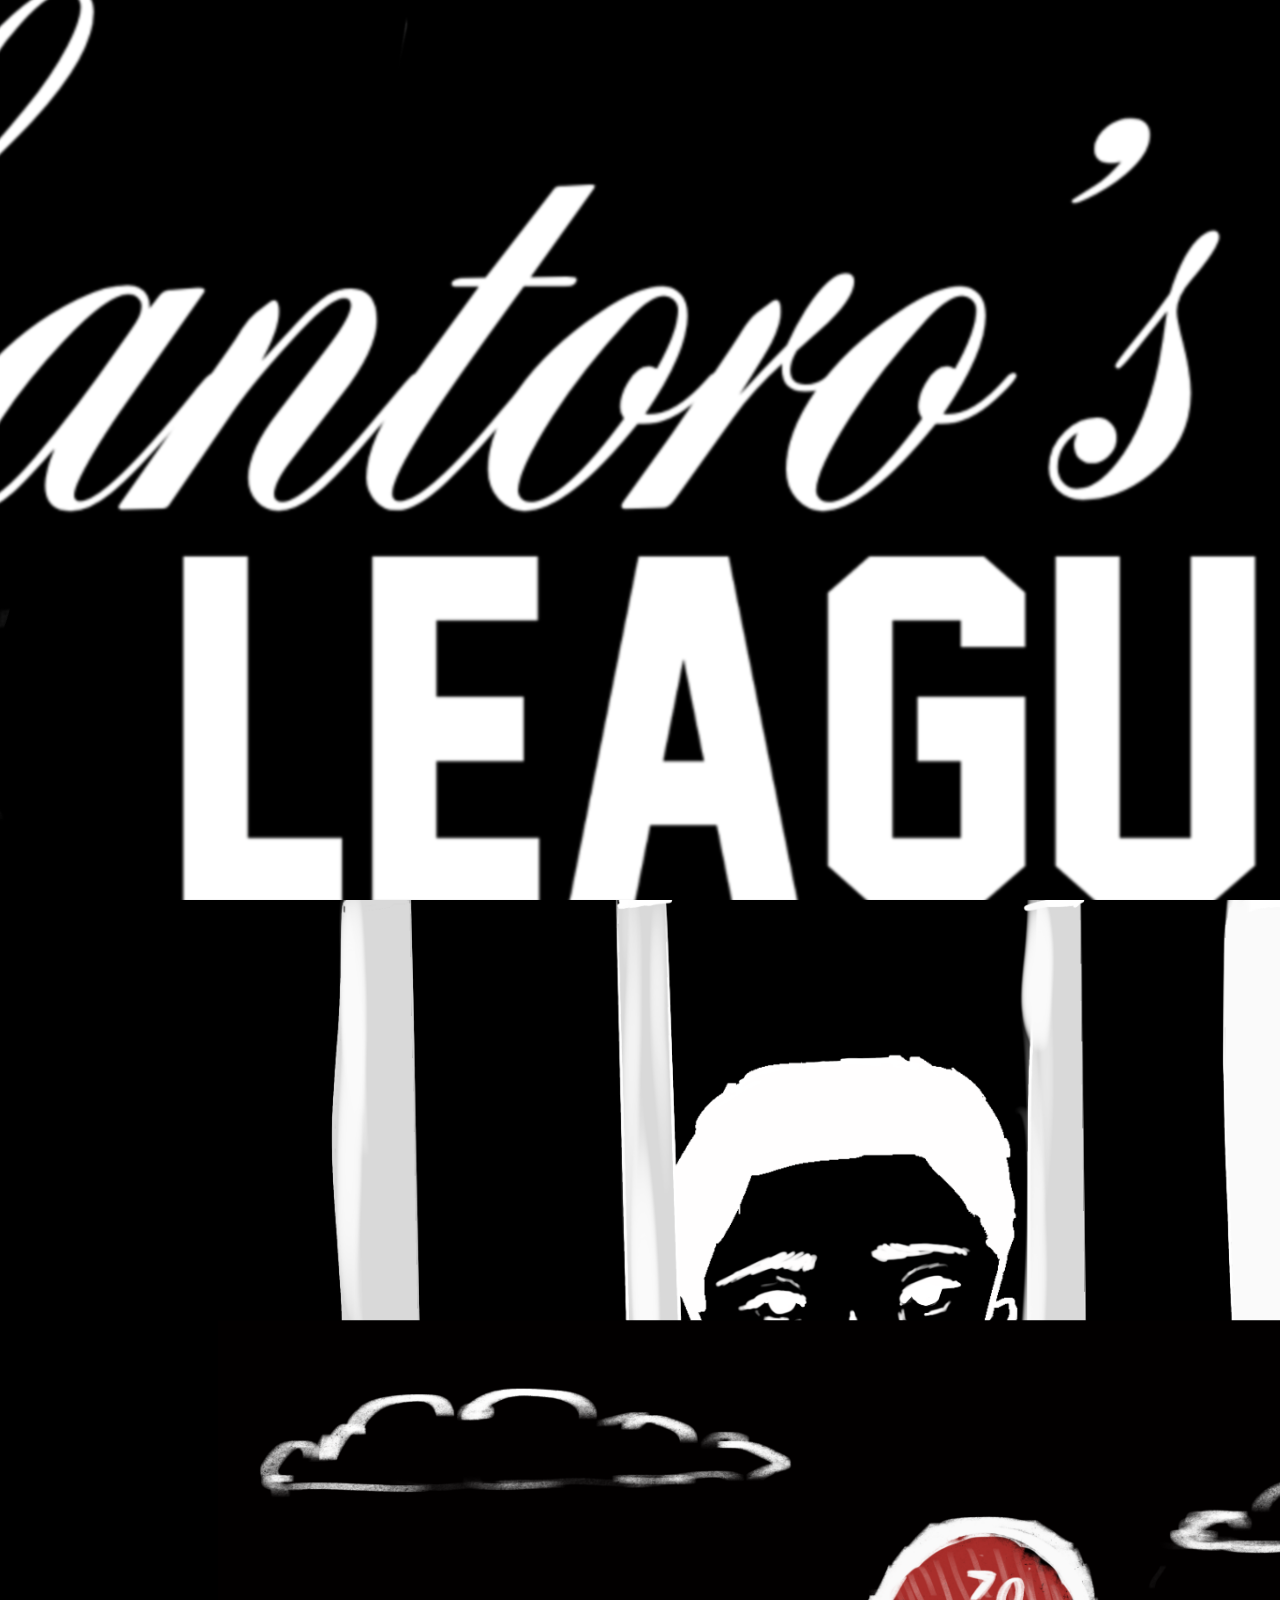
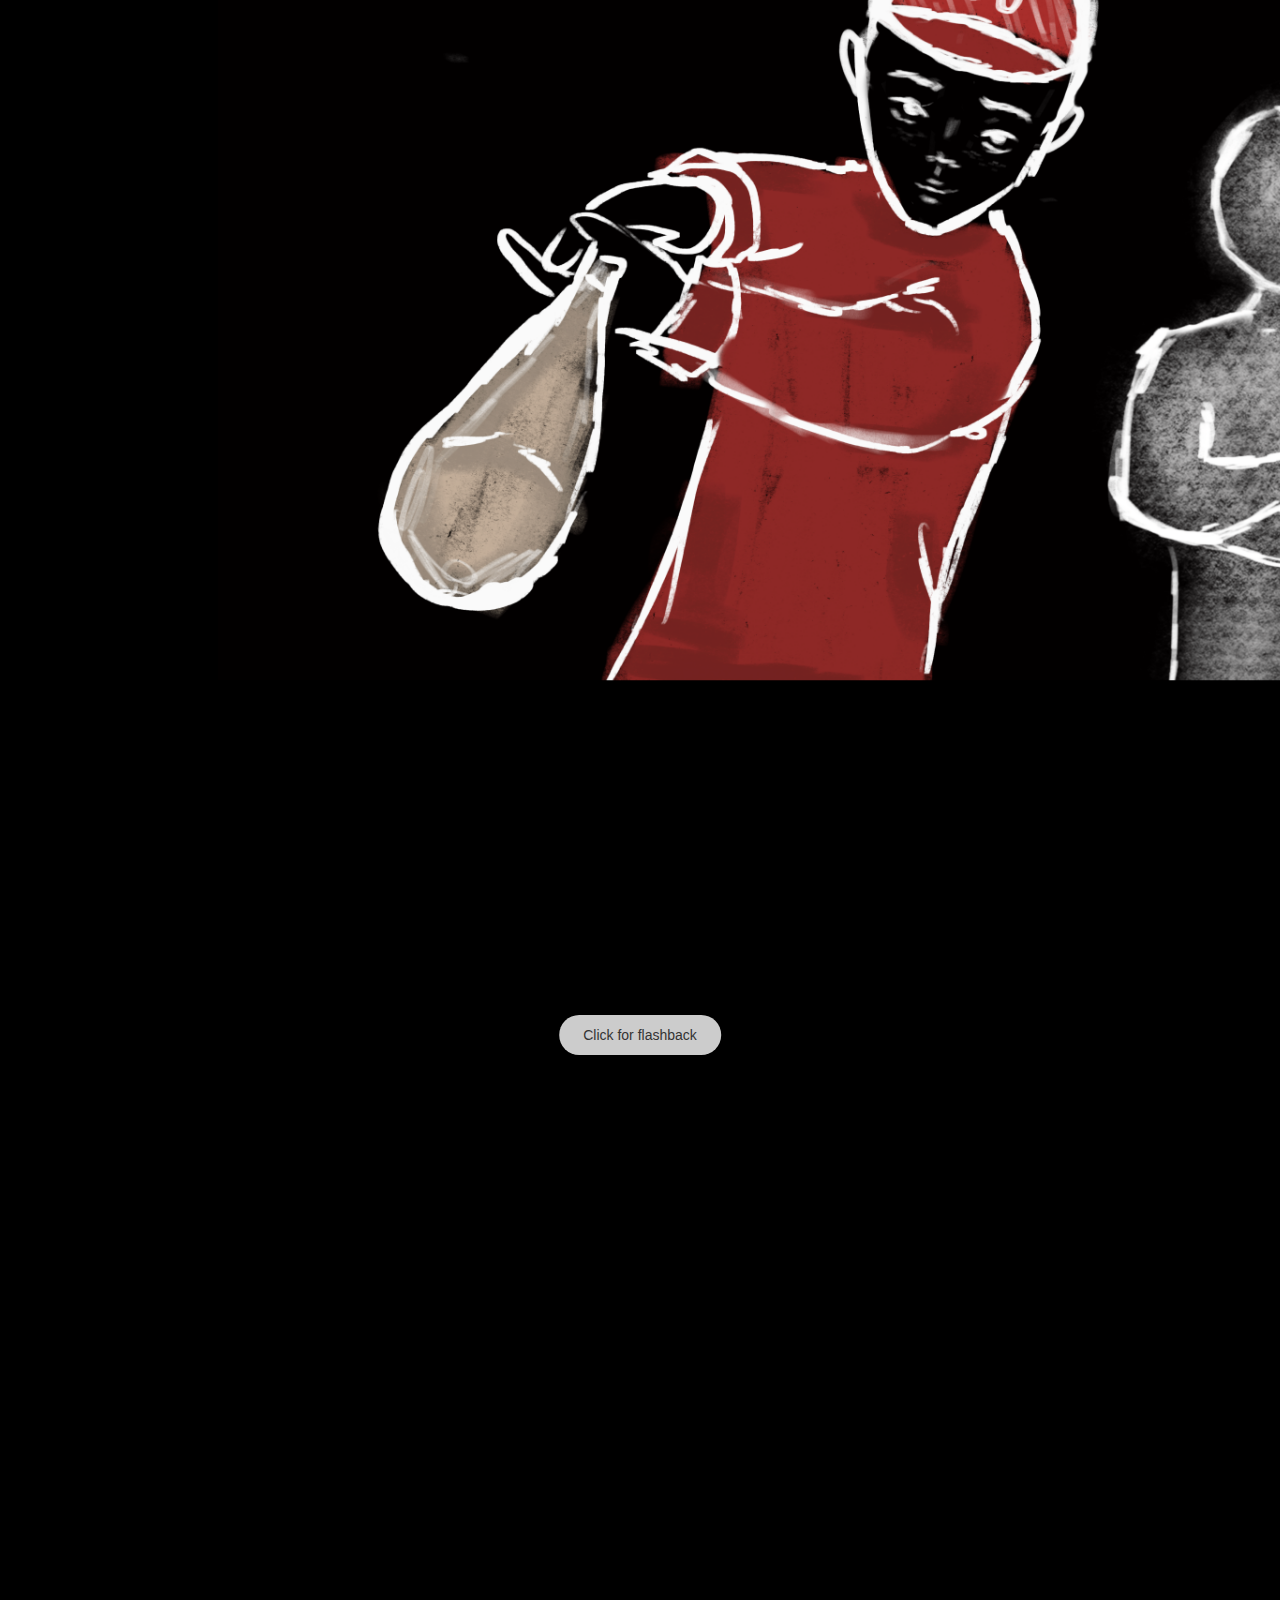
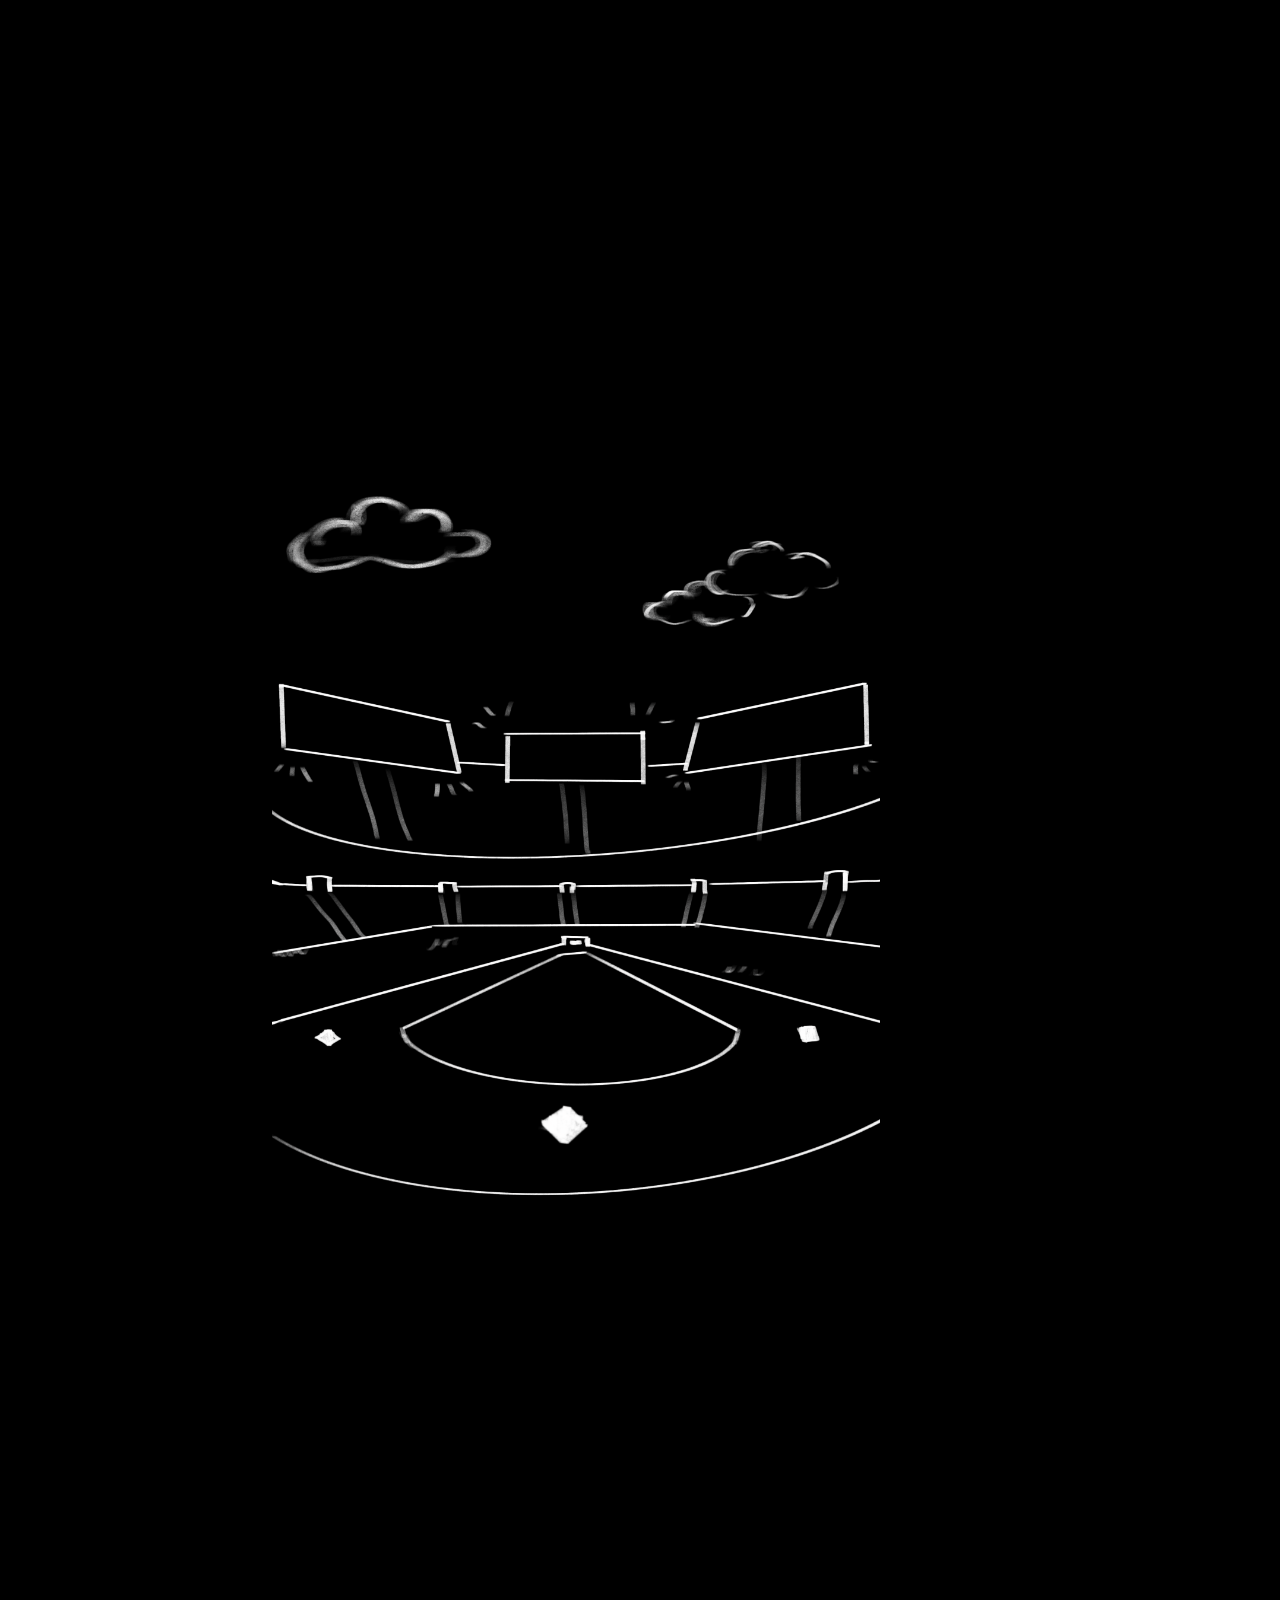
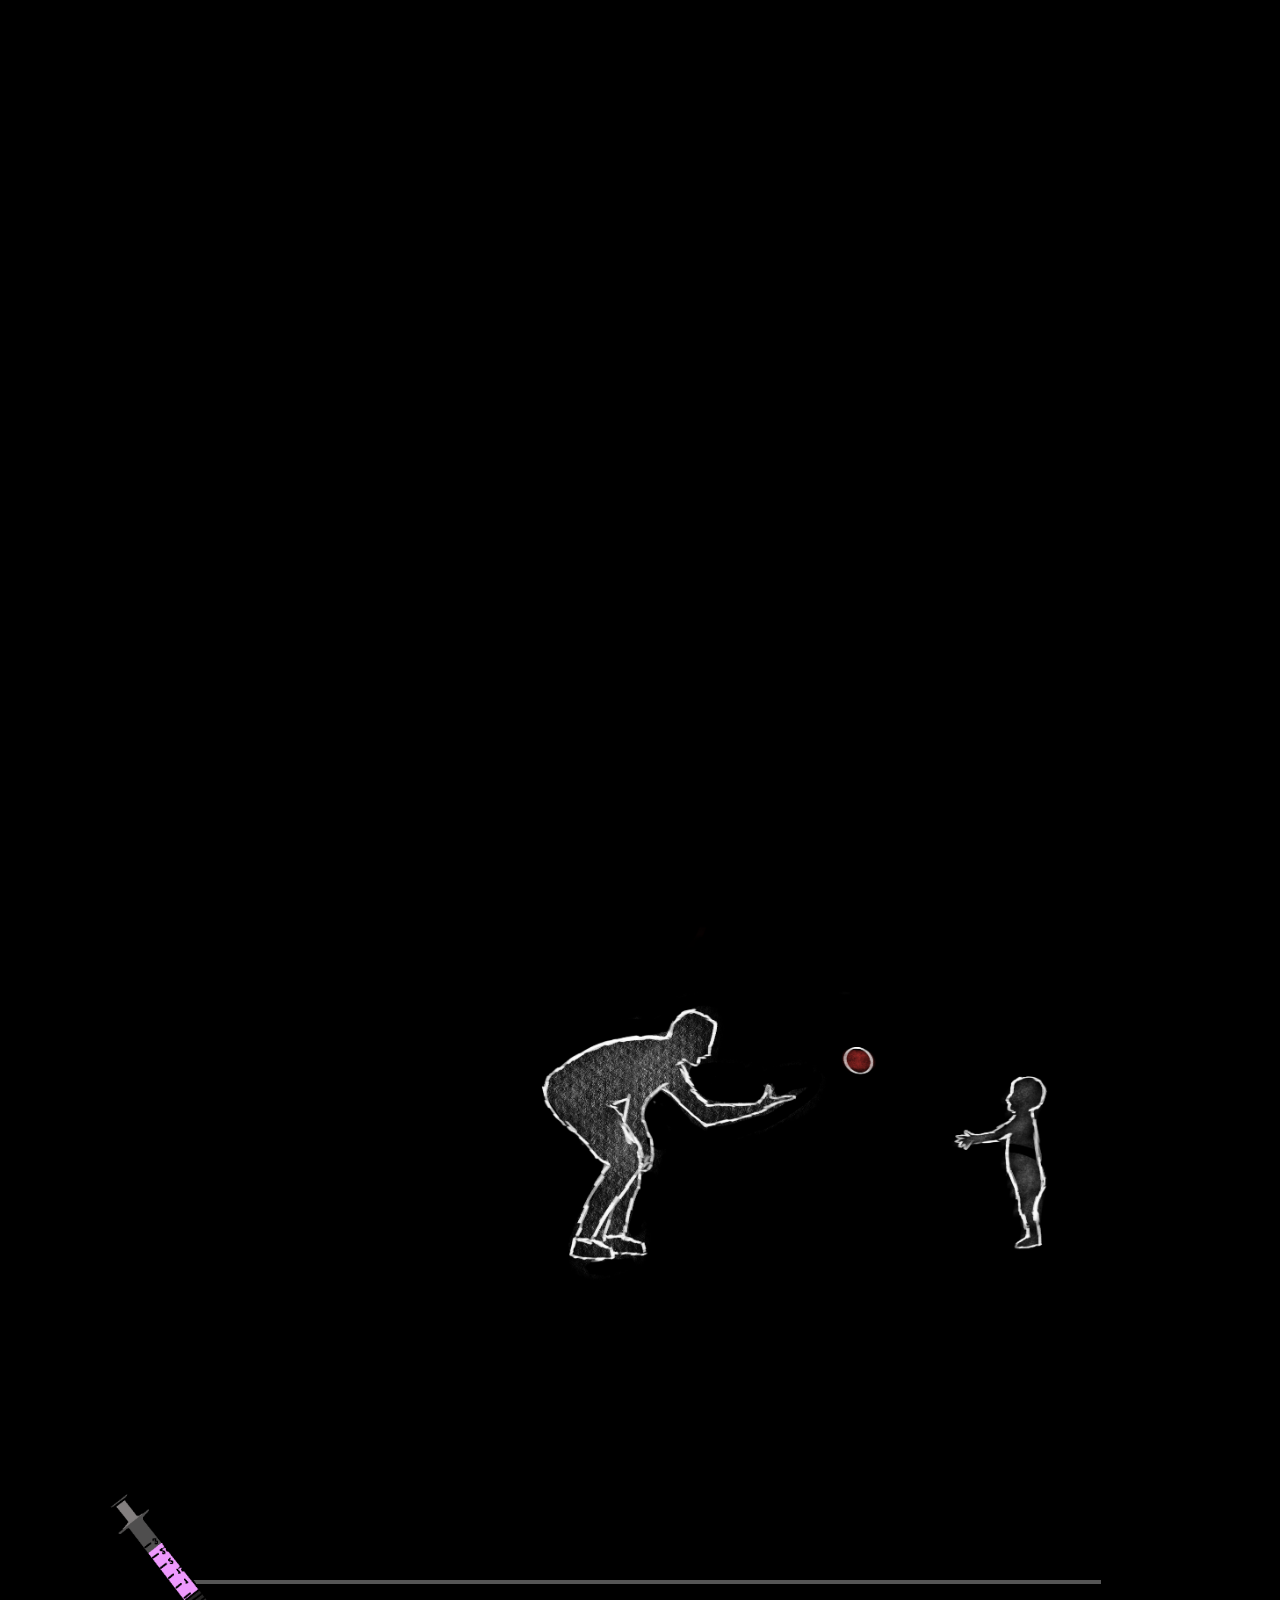
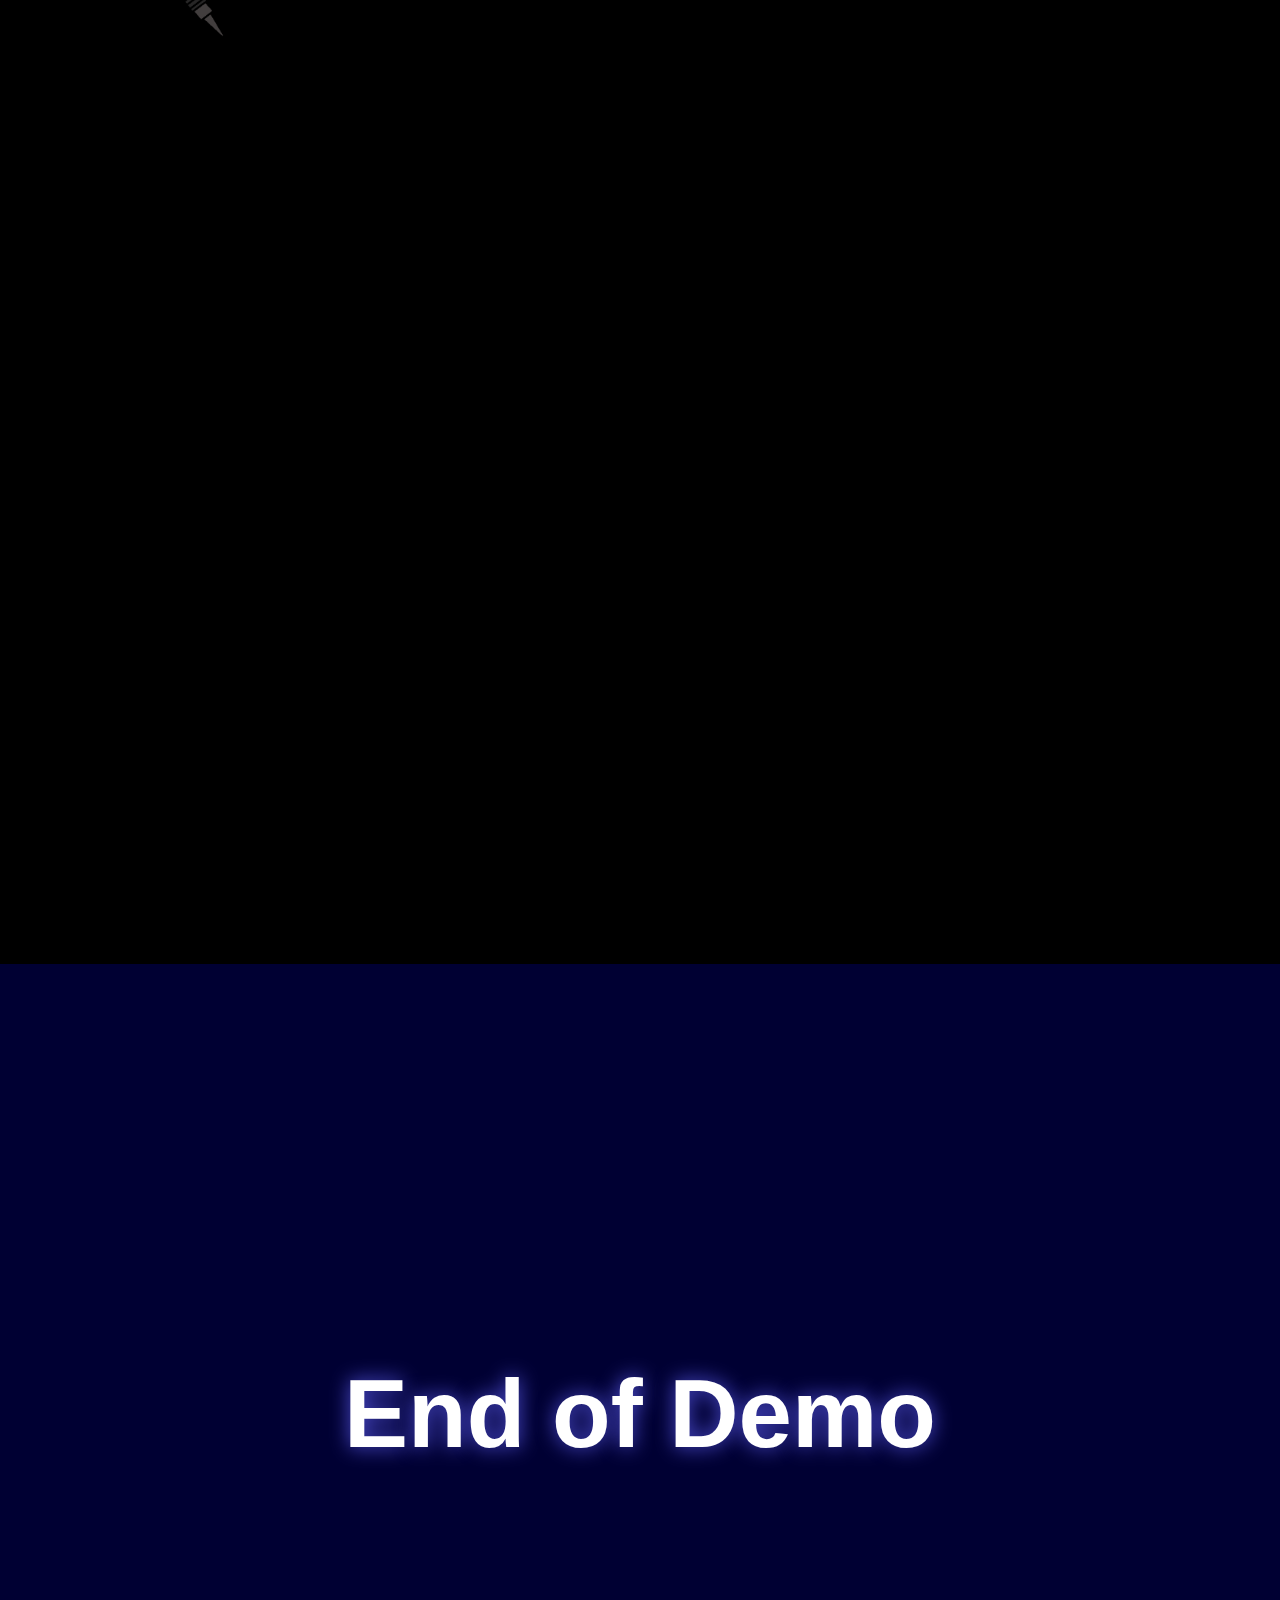
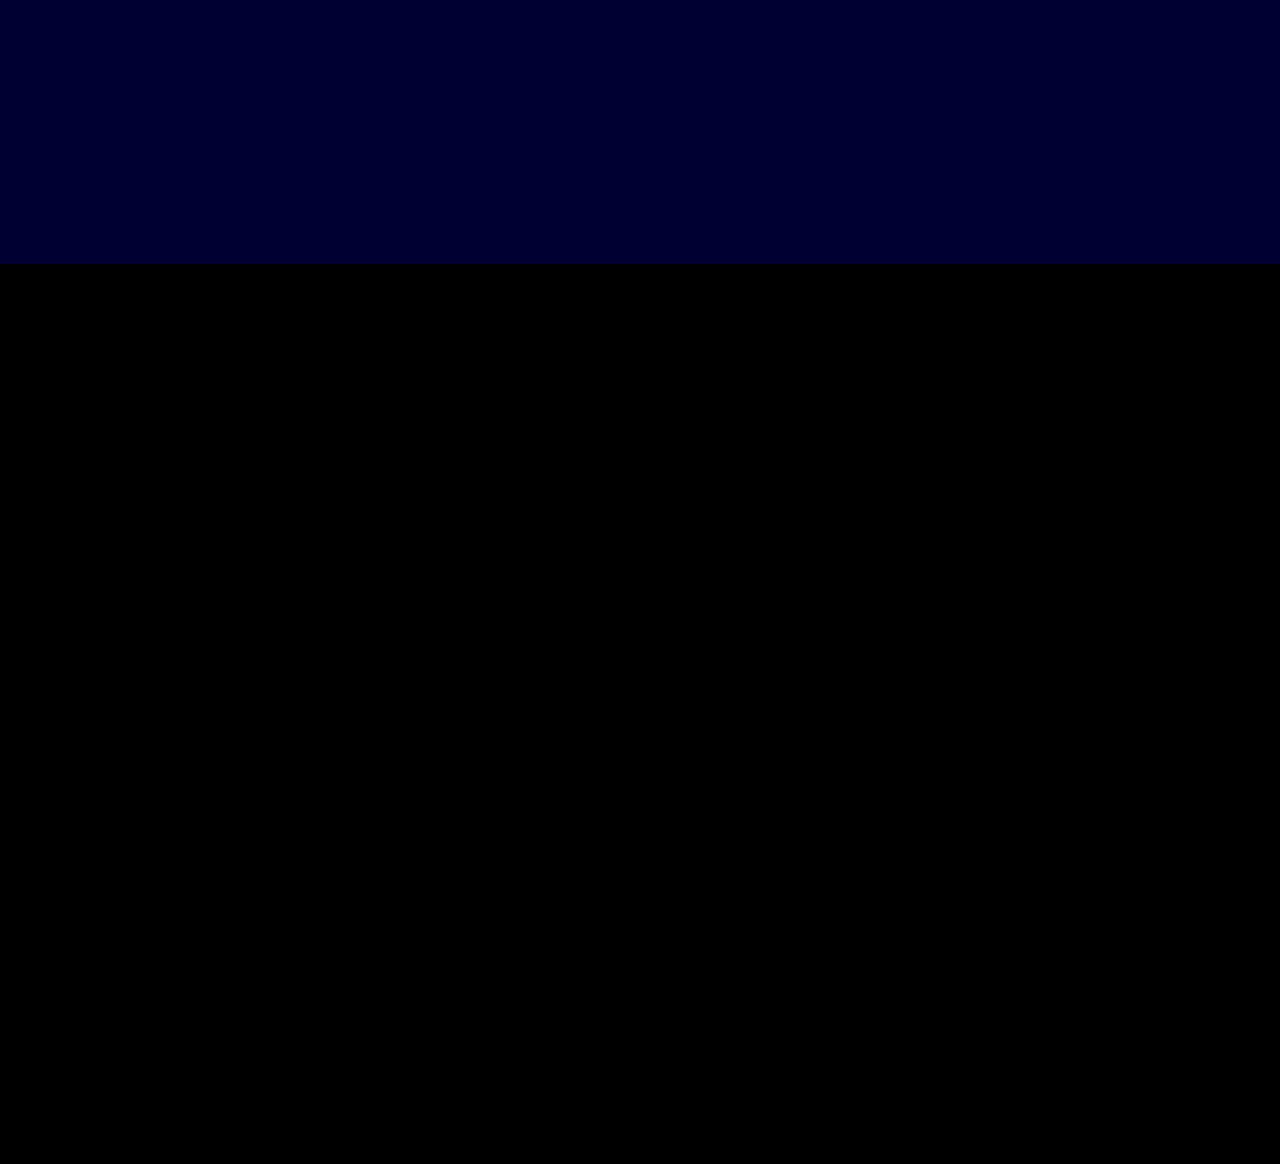
==== index.html @ 255add3e "final animation" ====
<!DOCTYPE html>
<html lang="en">
<head>
    <meta charset="UTF-8">
    <meta name="viewport" content="width=device-width, initial-scale=1.0">
    <title>Santoros League Offical</title>
    <link rel="stylesheet" href="styles.css">
    <script src="script.js" defer></script>
    <script src="https://cdnjs.cloudflare.com/ajax/libs/gsap/3.12.2/gsap.min.js"></script>
    <script src="https://cdnjs.cloudflare.com/ajax/libs/gsap/3.12.2/ScrollTrigger.min.js"></script>
</head>
<body> 
<!--Start change here-->

    <!-- Combined Intro and Santos Screen -->
    <div class="intro-santos-container">
        <div class="santos-title">
            <img src="Panels\title.png" alt="Prison 1" class="active">
        </div>        
    </div>

    <!-- Image Sequence Instead of Bars -->
    <div class="image-sequence-container" id="first-sequence">
        <div class="image-sequence">
            <div class="section">                                                              <!--Notice this new div, wrap it around the text when puting the textthingy-->
                <div class="typewriter-text">The beginning of a dangerous journey...</div>
                <img src="Panels\Santors behind bars.PNG" alt="Prison 1" class="active">
                <img src="Panels\Zoom out to window.PNG" alt="Prison 2">
                <img src="Panels\Sky from bars.PNG" alt="Prison 3">
                <img src="Panels\sky and feild.PNG" alt="Prison 4">
            </div>
        </div>
    </div>
<!--First flash back-->
    <div class="image-sequence-container2" id="second-sequence2">  
        <div class="image-container2" id="imageContainer">  
            <!-- Center wrapper -->  
            <div class="flashback-image-wrapper">  
                <img src="Panels\Young Snatos with dad.PNG"  
                    class="primary-image"  
                    id="primaryImage">  
                <img src="Panels\Sanots Father drinking.PNG"  
                    class="secondary-image"  
                    id="secondaryImage">  
            </div>  
            <div class="click-indicator">Click for flashback</div>  
        </div>  
    </div>  

    <!-- New Image Sequence Before Horizontal Scroll -->
    <div class="image-sequence-container" id="second-sequence">
        <div class="image-sequence">
       
            <img src="Panels\Santoro going to collage.png" alt="Story 3">
            <img src="Panels\Feild.png" alt="Story 4">
            <img src="Panels\Santos bat swing.png" alt="Story 5">
            <img src="Panels\Sign to team.png" alt="Story 6">
        </div>
    </div>
<!--End changes here-->
<!--Act 1 complete-->


<!--Act 2 Starts Here-->


    <!-- Horizontal Scroll Sections (Left to Right) -->
    <div class="scroll-container">
        <div class="section">
            <img class="section-image" src="Panels\act2p1.png" alt="Journey">
            <div class="typewriter-text">The beginning of a dangerous journey...</div>
            
            
        </div>
        <div class="section">
            <img class="section-image" src="Panels\act2p2.png" alt="Adventure">
            <div class="typewriter-text">The beginning of a dangerous journey...</div>
        </div>
        <div class="section">
            <img class="section-image" src="Panels\act2p3.png" alt="Memory">
            <div class="typewriter-text">The beginning of a dangerous journey...</div>
            <div class="section-title">Memory</div>

            <div class="image-upload">
                
            </div>
            <!-- Flashback Trigger in the middle section -->
            <div class="flashback-trigger">
                <span>Click for Flashback</span>
            </div>
            <!-- Flashback Content -->
            <div class="flashback-content">
                <div class="close-flashback">×</div>
                <div class="flashback-sequence">
                    <img src="https://source.unsplash.com/random/1600x900/?past1" alt="Past 1" class="active">
                    <img src="https://source.unsplash.com/random/1600x900/?past2" alt="Past 2">
                    <img src="https://source.unsplash.com/random/1600x900/?past3" alt="Past 3">
                </div>
            </div>
        </div>
        <div class="section">
            <img class="section-image" src="Panels\act2p4.png" alt="Discovery">
            <div class="typewriter-text">The beginning of a dangerous journey...</div>
            <div class="section-title">Discovery</div>
            
        </div>
        <div class="section">
            <img class="section-image" src="Panels\Act2p5 (1).png" alt="Creation">
            <div class="typewriter-text">The beginning of a dangerous journey...</div>
        </div>
        
    </div>

    <div class="gif-container">
        <div class="section">
            <img src="Panels\Untitled_Artwork.gif" alt="Scrolling effect" class="scrolling-gif">
            <div class="typewriter-text">The beginning of a dangerous journey...</div>
        </div>
    </div>
    




    <!-- Image Sequence Scroller -->
    <div class="image-sequence-container" id="third-sequence">
        <div class="image-sequence">
            <img src="Panels\Act2p8.png" alt="Nature 5">
            <img src="Panels\a3p1.png" alt="Nature 1" class="active">
            <img src="Panels\a3p2.png" alt="Nature 2">
            <img src="Panels\a3p3.png" alt="Nature 3">
            <img src="Panels\a3p4.png" alt="Nature 4">
            
        </div>
    </div>

    <!-- Add this to your HTML -->
    <div class="game-container">
        <div class="track"></div>
        <img src="Game\Needle.png" 
        class="draggable" 
        alt="Drag icon"
        draggable="false"> <!-- Prevent browser drag -->
        <div class="checkpoint" style="left: 30%"></div>
        <div class="checkpoint" style="left: 60%"></div>
        <div class="end-zone"></div>
        <div class="checkpoint-images">
        <img src="Game\arm2-1.png.png" class="checkpoint-img" style="left: 30%">
        <img src="Game\arm2-2.png.png" class="checkpoint-img" style="left: 60%">
        </div>
    </div>
  
  <!-- REQUIRED SCRIPT -->
  <script src="https://cdnjs.cloudflare.com/ajax/libs/gsap/3.12.2/Draggable.min.js"></script>

  <!-- Updated HTML with loop attribute -->
    <div class="video-trigger-section">
        <video class="scroll-video" muted playsinline loop>
            <source src="Panels\short.mp4" type="video/mp4">
            <source src="videos/your-video.webm" type="video/webm">
        </video>
    </div>

    

    <!-- Future Section with Zoom Effect -->
    <div class="future-container">
        <div class="future-title">End of Demo</div>
    </div>

    <!-- Horizontal Scroll Sections (Right to Left) -->
    <div class="right-scroll-container">
        
    </div>
</body>
</html>
---- styles.css ----
* {
            margin: 0;
            padding: 0;
            box-sizing: border-box;
        }
        body {
            overflow-x: hidden;
            background-color: #111;
            color: white;
            font-family: Arial, sans-serif;
        }

        /* Combined Intro and Santos Section */
        .intro-santos-container {
            width: 100vw;
            height: 100vh;
            position: relative;
            overflow: hidden;
            background: black;
        }
        
        .santos-title {
            font-size: 6rem;
            font-weight: bold;
            transform-origin: center;
            position: absolute;
            width: 2500px;
            height: 1500px;
            top: 50%;
            left: 50%;
            transform: translate(-50%, -50%);
            z-index: 10;
        }
        
        .prison-scene {
            width: 100%;
            height: 100%;
            position: absolute;
            top: 0;
            left: 0;
            background: linear-gradient(to bottom, #333 0%, #111 100%);
            overflow: hidden;
            opacity: 0; /* Initially hidden */
            will-change: opacity;
        }
        
        

        /* Image Sequence Container */
        .flashback-image-wrapper {  
            position: relative;  
            width: 100%;  
            height: 100%;  
            display: flex;  
            justify-content: center;  
            align-items: center;  
        }  
        .image-sequence-container {
            width: 100vw;
            height: 100vh;
            position: relative;
            overflow: hidden;
        }
        .image-sequence-container2 {
            width: 100vw;  
            height: 100vh;  
            position: relative;  
            overflow: visible;
        }
        .image-conatiner2 {
            position: absolute;
            width: 100%;
            height: 100%;
            top: 0;
            left: 0;
            display: flex;
            justify-content: center;
            align-items: center;
        }
        .image-container2 img {
            left: 17% !important;
            transform: none !important;
            position: absolute;
            top: 50% !important;
            transform: translateY(-50%) !important;
          }
        .image-container {
            position: absolute;
            display: inline-block;
            cursor: pointer;
            top: 0;
            left:17%
        }
        
        .primary-image, .secondary-image {
            position: relative;
            width: auto;
            height: 90vh;
            max-width: 90vw;
            object-fit: contain;
            transform-origin: center center;
            margin: 0 auto;
        }
        .primary-image {
            display: block;
            max-width: 100%;
            height: auto;
        }
        
        .secondary-image {
            opacity: 0;
            transition: opacity 0.5s ease;
        }
        .secondary-image.show {
            opacity: 1;
        }
        
        .click-indicator {
            position: absolute;  
            bottom: 5%;  
            left: 50%;  
            transform: translateX(-50%);  
            background: rgba(255, 255, 255, 0.8);  
            color: #333;  
            padding: 12px 24px;  
            border-radius: 24px;  
            font-size: 14px;  
            cursor: pointer;  
            z-index: 100;  
            transition: all 0.3s ease;  
        }
        .click-indicator:hover {  
            background: rgba(255, 255, 255, 0.9);  
            transform: translateX(-50%) scale(1.05);  
        }  
        .show {
            opacity: 1;
        }

        .image-sequence {
            width: 100%;
            height: 100%;
            position: absolute;
            overflow:hidden;
        }

        .image-sequence img {
            position: absolute;
            top: 0;
            left: 17%;
            width:fit-content;
            height: 100%;
            object-fit: cover;
            opacity: 0;
            transition: opacity 0.5s ease;
            transform-origin: 5% 15%; /* match the window position*/
            will-change: opacity;
            backface-visibility: hidden;
        }

        .image-sequence img.active {
            opacity: 1;
        }

        /* Horizontal Scroll Container */
        .scroll-container {
            display: flex;
            height: 100vh;
            margin: 0;
            padding: 0;
            gap: 0;
        }

        /* Each Section */
        .section {
            width: 100vw;
            height: 100vh;
            flex-shrink: 0;
            position: relative;
            
        }
        .section:nth-child(odd) {
            background: #000;
        }
        .section:nth-child(even) {
            background: #000;
        }
        
        .section-image {
            width: 90%;
            height: 90%;
            object-fit: contain; /* Changed from 'cover' to 'contain' */
            object-position: center;
            position: absolute;
            opacity: 1; /* Changed from 0.6 */
            transition: transform 0.3s ease-out;
        }
        
        .section-title {
            position: relative;
            z-index: 2;
            text-shadow: 2px 2px 8px rgba(0, 0, 0, 0.8);
        }
        
        .image-upload {
            position: absolute;
            bottom: 20px;
            left: 50%;
            transform: translateX(-50%);
            z-index: 3;
            background: rgba(0, 0, 0, 0.5);
            padding: 10px;
            border-radius: 5px;
        }

        /* Flashback Section */
        .flashback-trigger {
            position: absolute;
            top: 50%;
            left: 50%;
            transform: translate(-50%, -50%);
            width: 150px;
            height: 150px;
            background: rgba(255, 255, 255, 0.2);
            border-radius: 50%;
            display: flex;
            justify-content: center;
            align-items: center;
            cursor: pointer;
            z-index: 10;
            transition: all 0.3s ease;
        }

        .flashback-trigger:hover {
            background: rgba(255, 255, 255, 0.4);
            transform: translate(-50%, -50%) scale(1.1);
        }

        .flashback-trigger span {
            color: white;
            font-size: 1.5rem;
            text-align: center;
            text-shadow: 2px 2px 4px rgba(0, 0, 0, 0.8);
        }

        .flashback-content {
            position: fixed;
            top: 0;
            left: 0;
            width: 100vw;
            height: 100vh;
            background: black;
            display: none;
            z-index: 100;
        }

        .flashback-sequence {
            width: 100%;
            height: 100%;
        }

        .flashback-sequence img {
            width: 100%;
            height: 100%;
            object-fit: cover;
            position: absolute;
            opacity: 0;
            transition: opacity 0.5s;
        }

        .flashback-sequence img.active {
            opacity: 1;
        }

        .close-flashback {
            position: absolute;
            top: 20px;
            right: 20px;
            color: white;
            font-size: 2rem;
            cursor: pointer;
            z-index: 101;
        }

        /* Vertical Scroll Sections */
        .vertical-section {
            width: 100vw;
            height: 100vh;
            display: flex;
            flex-direction: column;
            justify-content: center;
            align-items: center;
            font-size: 4rem;
            text-align: center;
            padding: 2rem;
        }
        
        .vertical-section:nth-child(odd) {
            background: linear-gradient(135deg, #1a1a1a 0%, #2a2a2a 100%);
        }
        
        .vertical-section:nth-child(even) {
            background: linear-gradient(135deg, #2a2a2a 0%, #1a1a1a 100%);
        }

        /* Future Section with Zoom Effect */
        .future-container {
            width: 100vw;
            height: 100vh;
            display: flex;
            justify-content: center;
            align-items: center;
            position: relative;
            z-index: 2;
            background: #000033;
            overflow: hidden;
        }
        
        .future-title {
            font-size: 6rem;
            font-weight: bold;
            transform-origin: center;
            text-shadow: 0 0 20px rgba(100, 100, 255, 0.8);
            color: #ffffff;
        }

        /* Right Scroll Container */
        .right-scroll-container {
            display: flex;
            flex-direction: row;
            width: 500vw; /* Five sections */
            height: 100vh;
            align-items: center;
            position: relative;
        }

        /* Right Scroll Sections */
        .right-section {
            width: 100vw;
            height: 100vh;
            display: flex;
            flex-direction: column;
            justify-content: center;
            align-items: center;
            font-size: 5rem;
            font-weight: bold;
            position: relative;
            overflow: hidden;
            background: #222;
        }
        
        .right-section:nth-child(even) {
            background: #333;
        }

        body {
    margin: 0;
    padding: 0;
    background-color: #000;
    overflow-x: hidden;
}

/* General Prison Styling */
.prison {
    width: 100vw;
    height: 100vh;
    display: flex;
    align-items: center;
    justify-content: center;
    position: relative;
    overflow: hidden;
}

/* Prison 2 - Zoom Effect */
.zoom {
    position: fixed;
    top: 0;
    left: 0;
    width: 100%;
    height: 100%;
    z-index: 5;
    background-color: black;
}

#zoomImage {
    width: 250%;
    height: 60%;
    object-fit: contain;
    transform-origin: 22.55% 23%;
    will-change: transform;
    max-width: 100%;
    max-height: 250%;
}

/* Overlay and Text */
.overlay {
    position: fixed;
    top: 0;
    left: 0;
    width: 100%;
    height: 100%;
    background-color: #ffffff;
    opacity: 0;
    transition: opacity 0.5s ease;
    pointer-events: none;
    z-index: 10;
}

.text {
    position: fixed;
    top: 50%;
    left: 50%;
    transform: translate(-50%, -50%);
    color: white;
    font-family: Arial, sans-serif;
    font-size: 2rem;
    text-align: center;
    opacity: 0;
    z-index: 20;
    transition: opacity 0.5s ease;
    text-shadow: 0 0 10px rgba(255, 255, 255, 0.5);
}
.gif-container {
    width: 100vw;
    height: 100vh;
    position: relative;
    display: flex;
    justify-content: center;
    align-items: center;
    background: black; /* Match your theme */
  }
  
  .scrolling-gif {
    width: 80%;
    height: 80vh;
    object-fit: contain;
    opacity: 0;
    transform: scale(0.9);
  }

  /* Game CSS */
.game-container {
    position: relative;
    width: 80%;
    height: 100px;
    margin: 2rem auto;
    touch-action: none; /* Critical for mobile */
  }
  
  .track {
    position: absolute;
    top: 50%;
    left: 5%;
    right: 5%;
    height: 4px;
    background: #555;
    transform: translateY(-50%);
  }
  
  .draggable {
    /* Replace original styles */
    width: 180px; 
    height: 180px;
    object-fit: contain;
    cursor: grab;
    transition: transform 0.2s ease;
    /* Keep positioning */
    position: absolute;
    left: 5%;
    top: 50%;
    transform: translate(-50%, -50%);
    z-index: 2;
  }
  
  .draggable:active {
    cursor: grabbing;
  }
  
  .checkpoint {
    position: absolute;
    top: 50%;
    width: 20px;
    height: 20px;
    background: #fff;
    border-radius: 50%;
    transform: translate(-50%, -50%);
    opacity: 0;
  }
  
  .checkpoint-img {
    position: absolute;
    top: -100px;
    width: 200px;
    height: 200px;
    opacity: 0;
    transform: translateX(-50%);
    pointer-events: none;
  }
  
  .end-zone {
    position: absolute;
    right: 5%;
    top: 50%;
    width: 40px;
    height: 40px;
    border: 2px solid lime;
    border-radius: 50%;
    transform: translate(50%, -50%);
    opacity: 0;
  }

  .typewriter-text {
    position: absolute;
    bottom: 15%;
    left: 75%;
    transform: translateX(-50%);
    font-size: 1.8rem;
    color: #fff;
    opacity: 0;
    transition: opacity 0.8s ease-in-out;
    font-family: 'Courier New', monospace;
    z-index: 150;
    text-shadow: 2px 2px 8px rgba(0, 0, 0, 0.9);
    pointer-events: none;
}

.typewriter-visible {
    opacity: 1;
}

/* Mobile adjustment */
@media (max-width: 768px) {
    .typewriter-text {
        left: 65%;
        font-size: 1.2rem;
    }
}
/* Video Section Styles */
.video-trigger-section {
    width: 100vw;
    height: 100vh;
    position: relative;
    background: #000;
}

.scroll-video {
    position: absolute;
    top: 50%;
    left: 50%;
    transform: translate(-50%, -50%);
    width: 80%;
    height: 80%;
    object-fit: contain;
    opacity: 0;
    scale: 0.95;
    transition: opacity 1s ease, scale 1s ease;
}

.scroll-video.playing {
    opacity: 1;
    scale: 1;
}
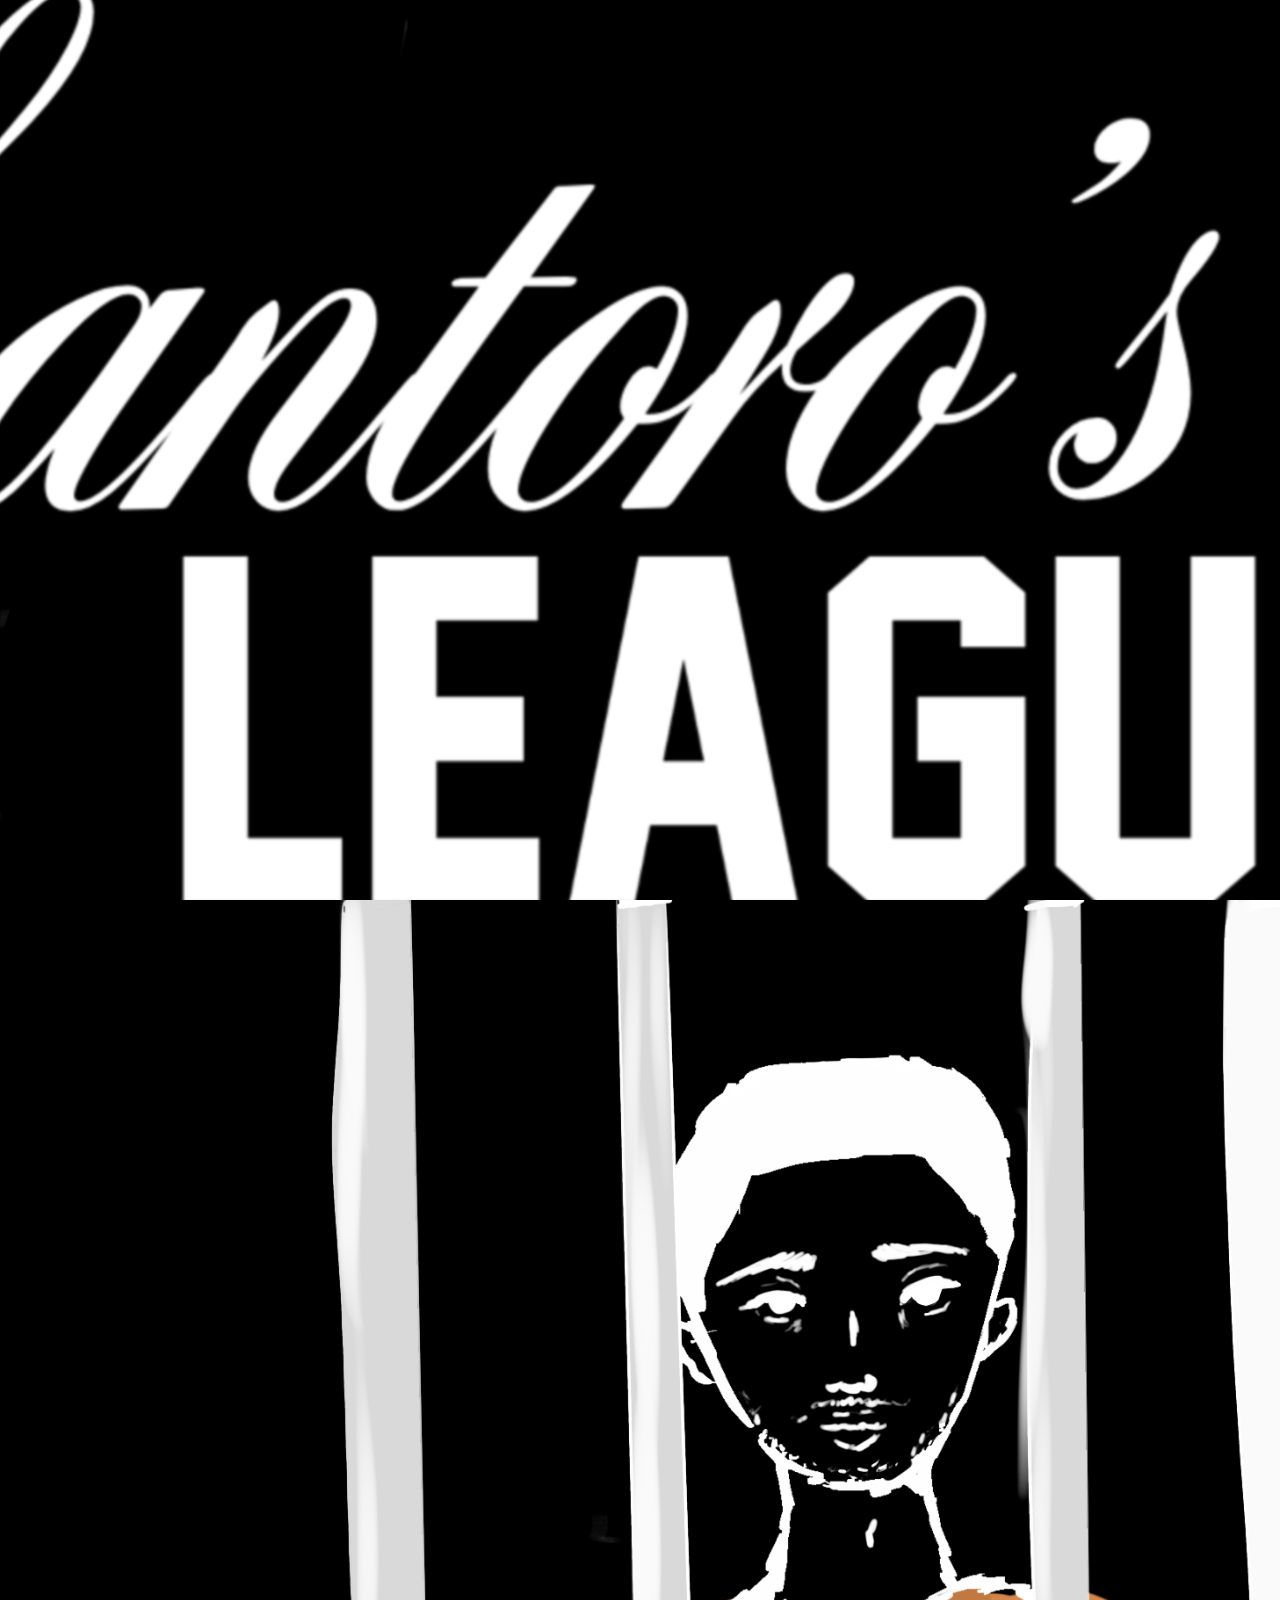
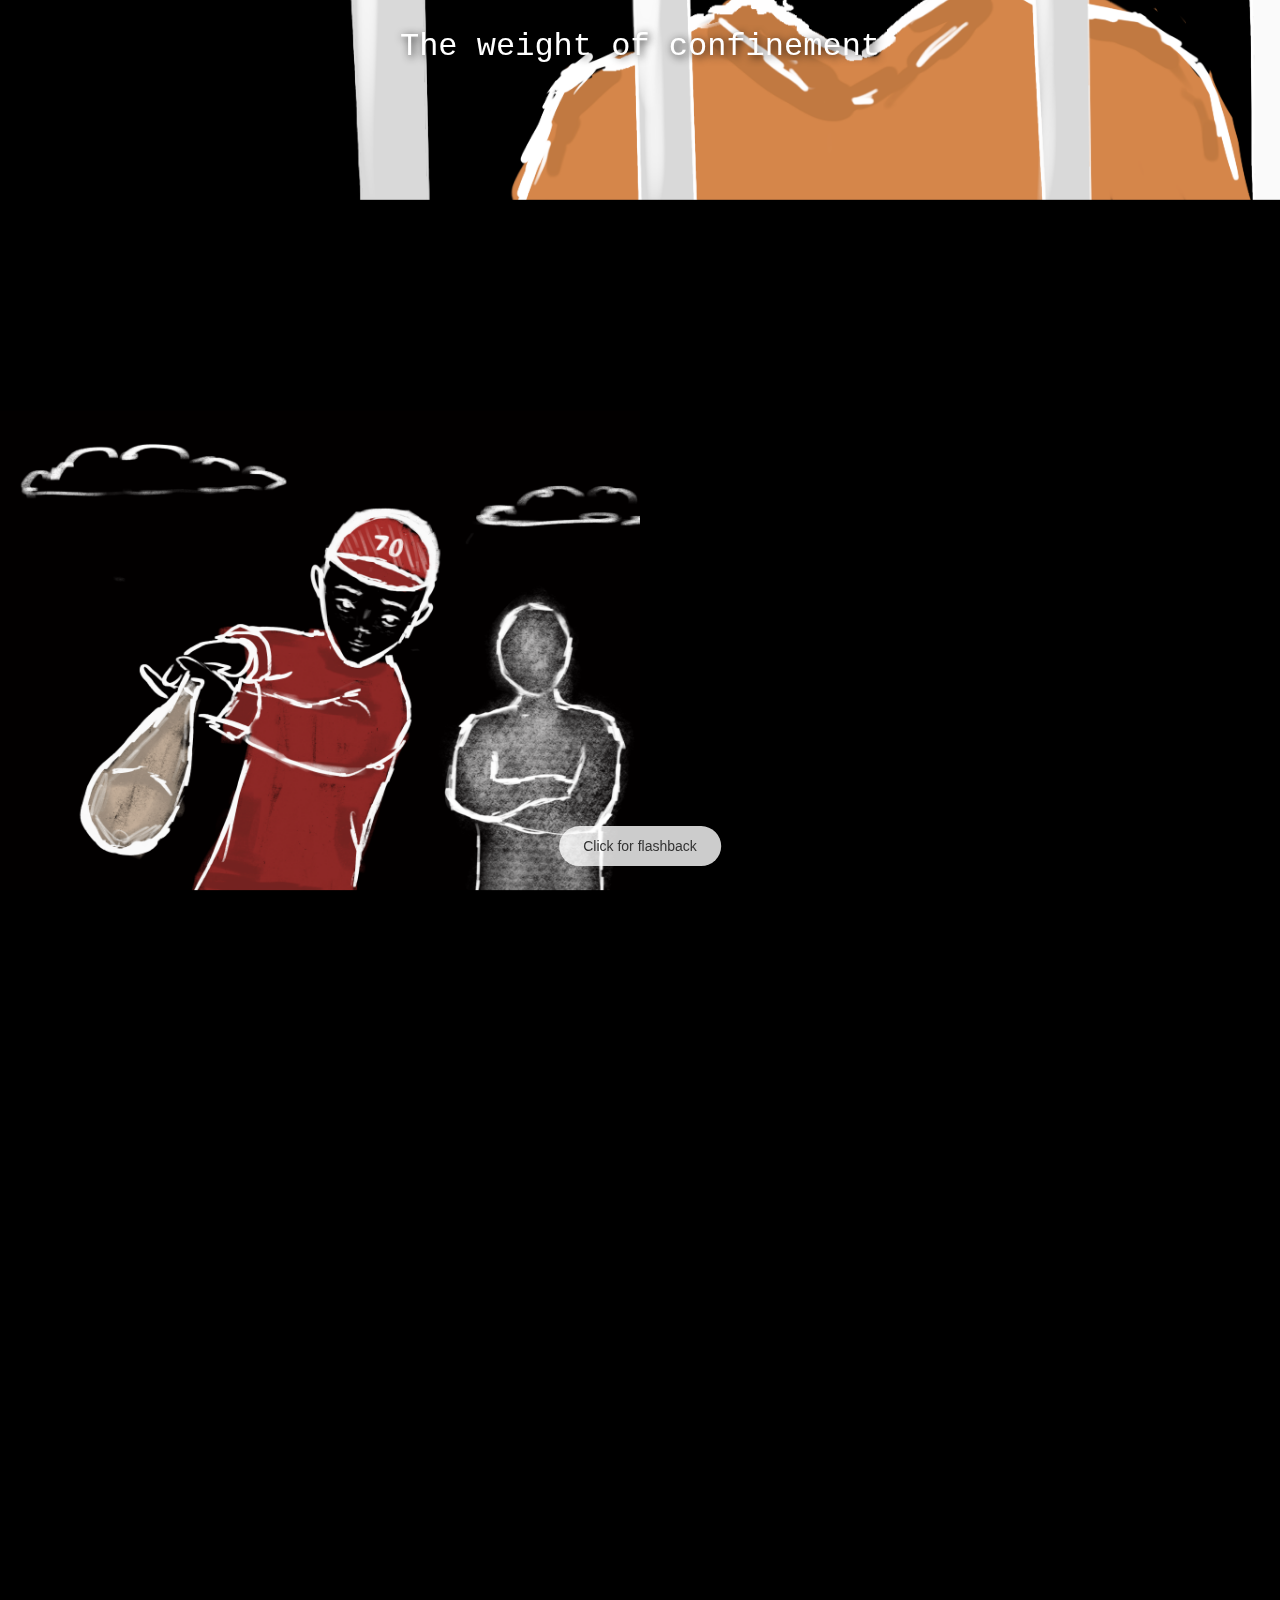
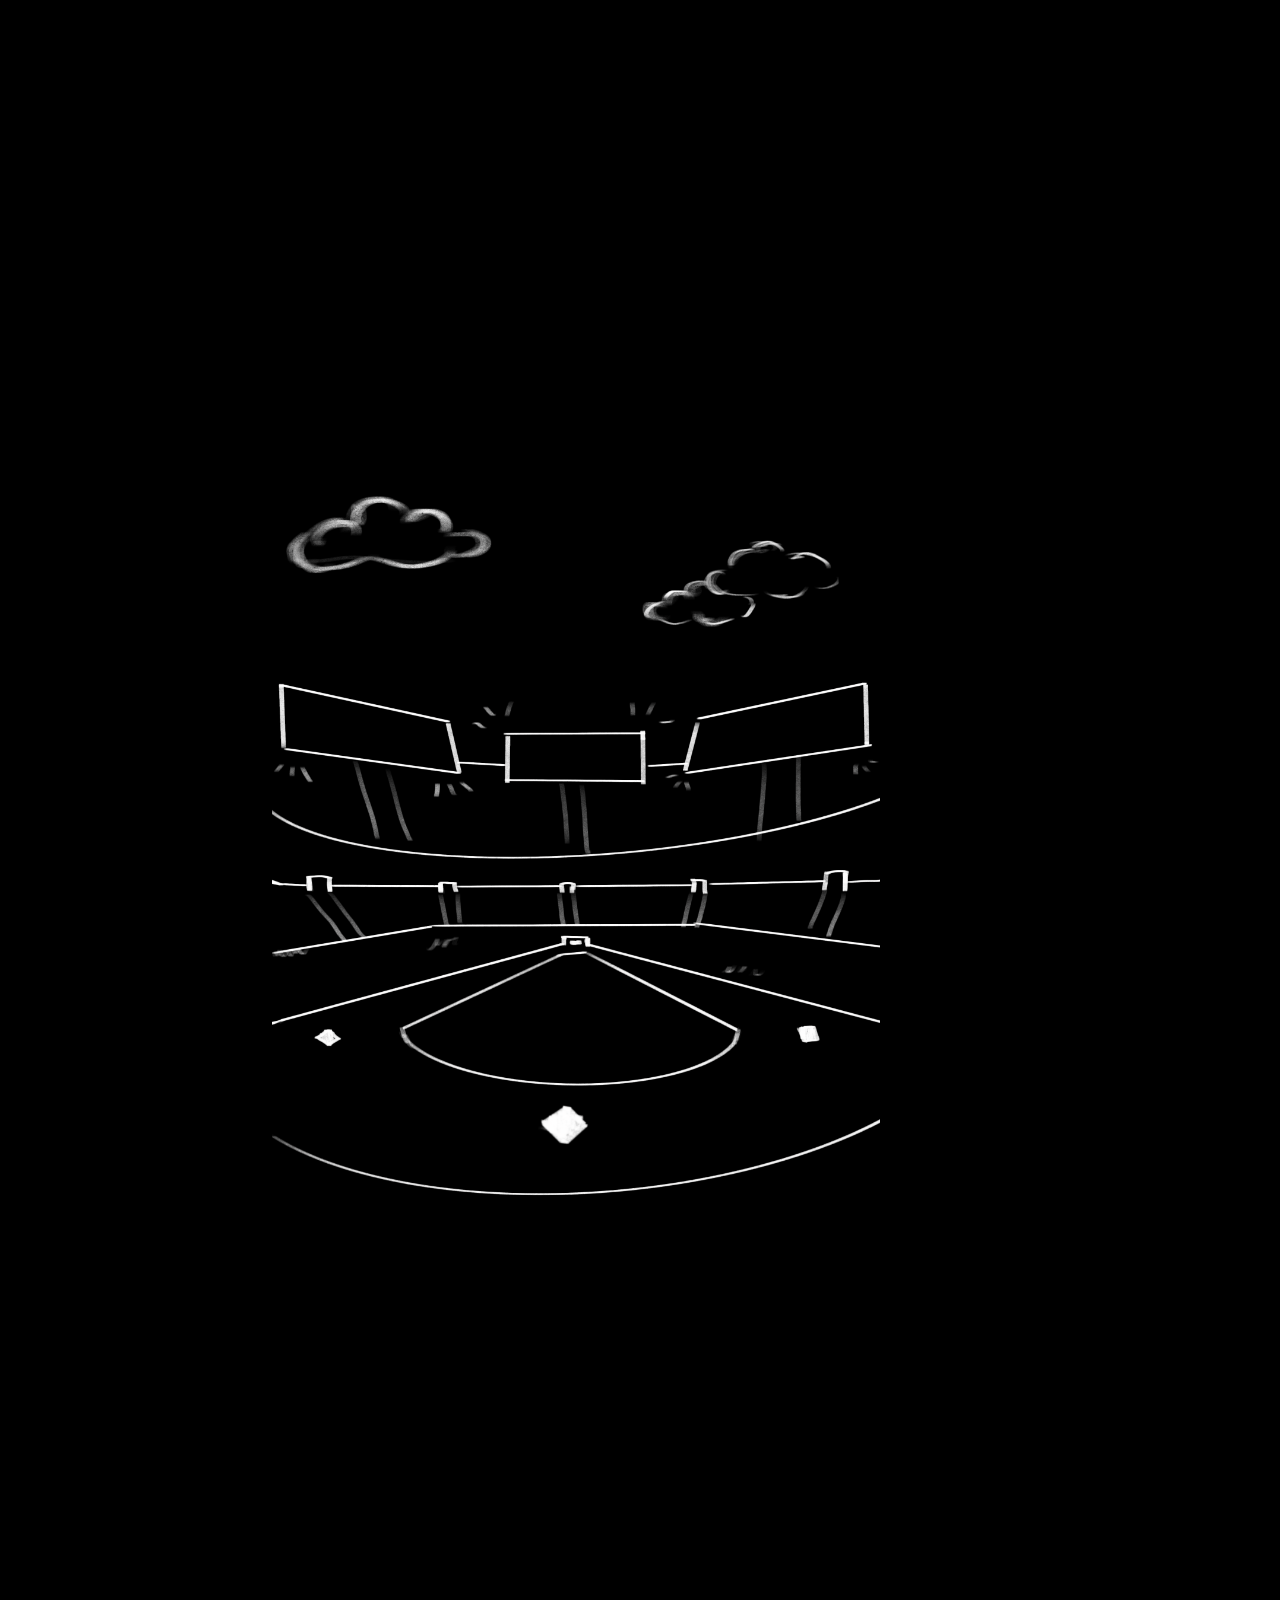
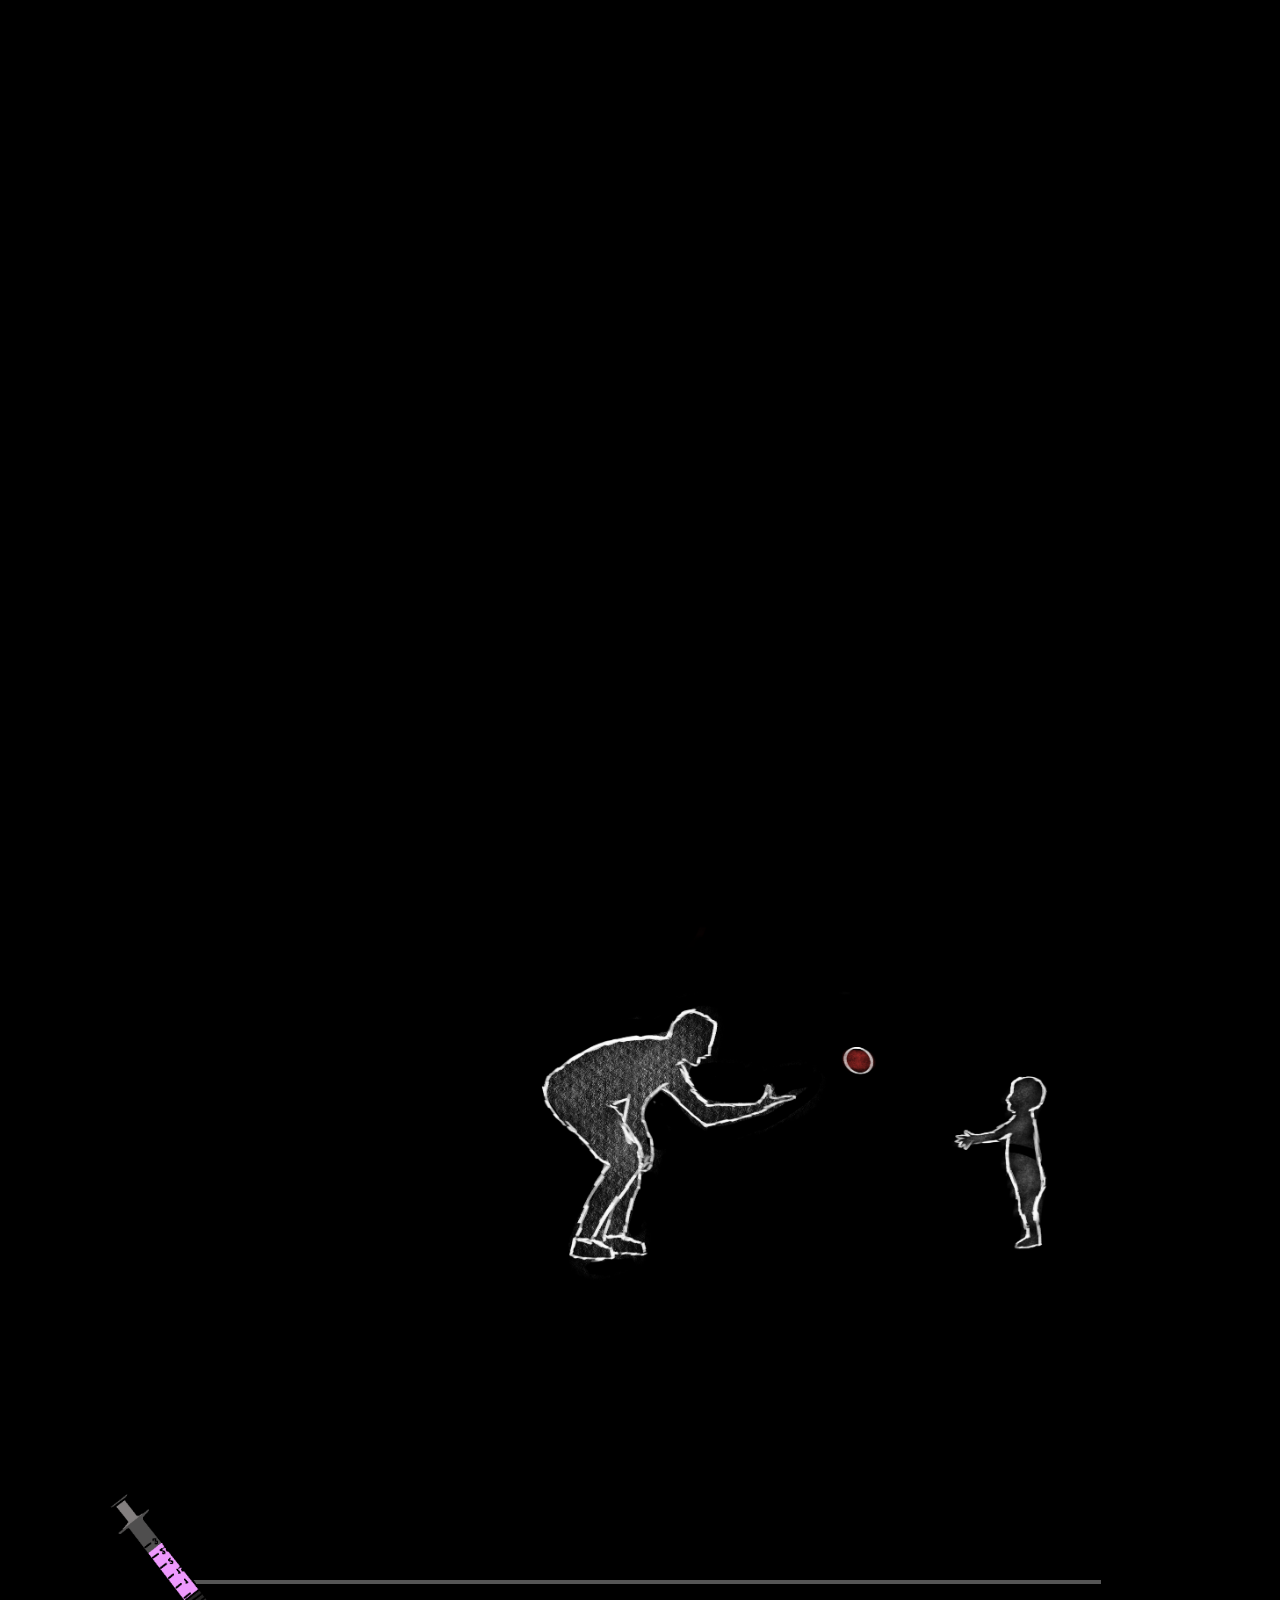
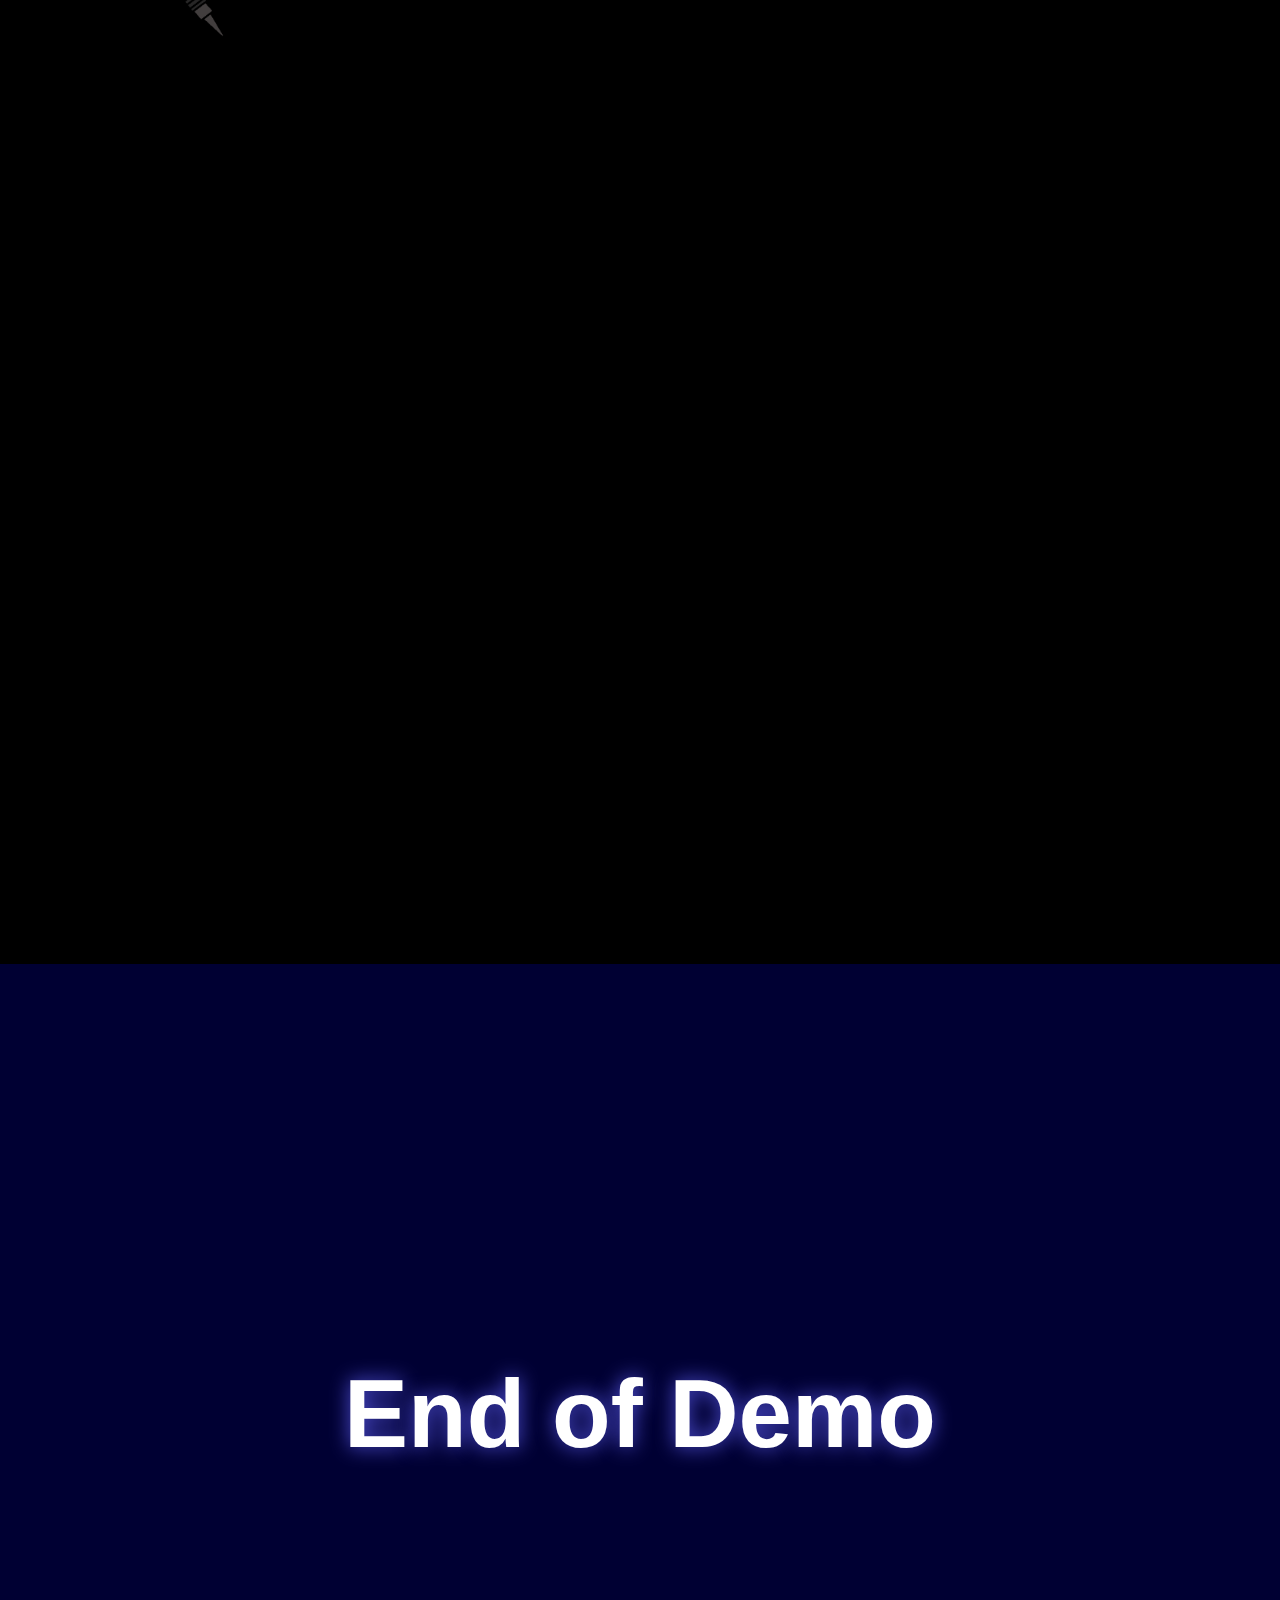
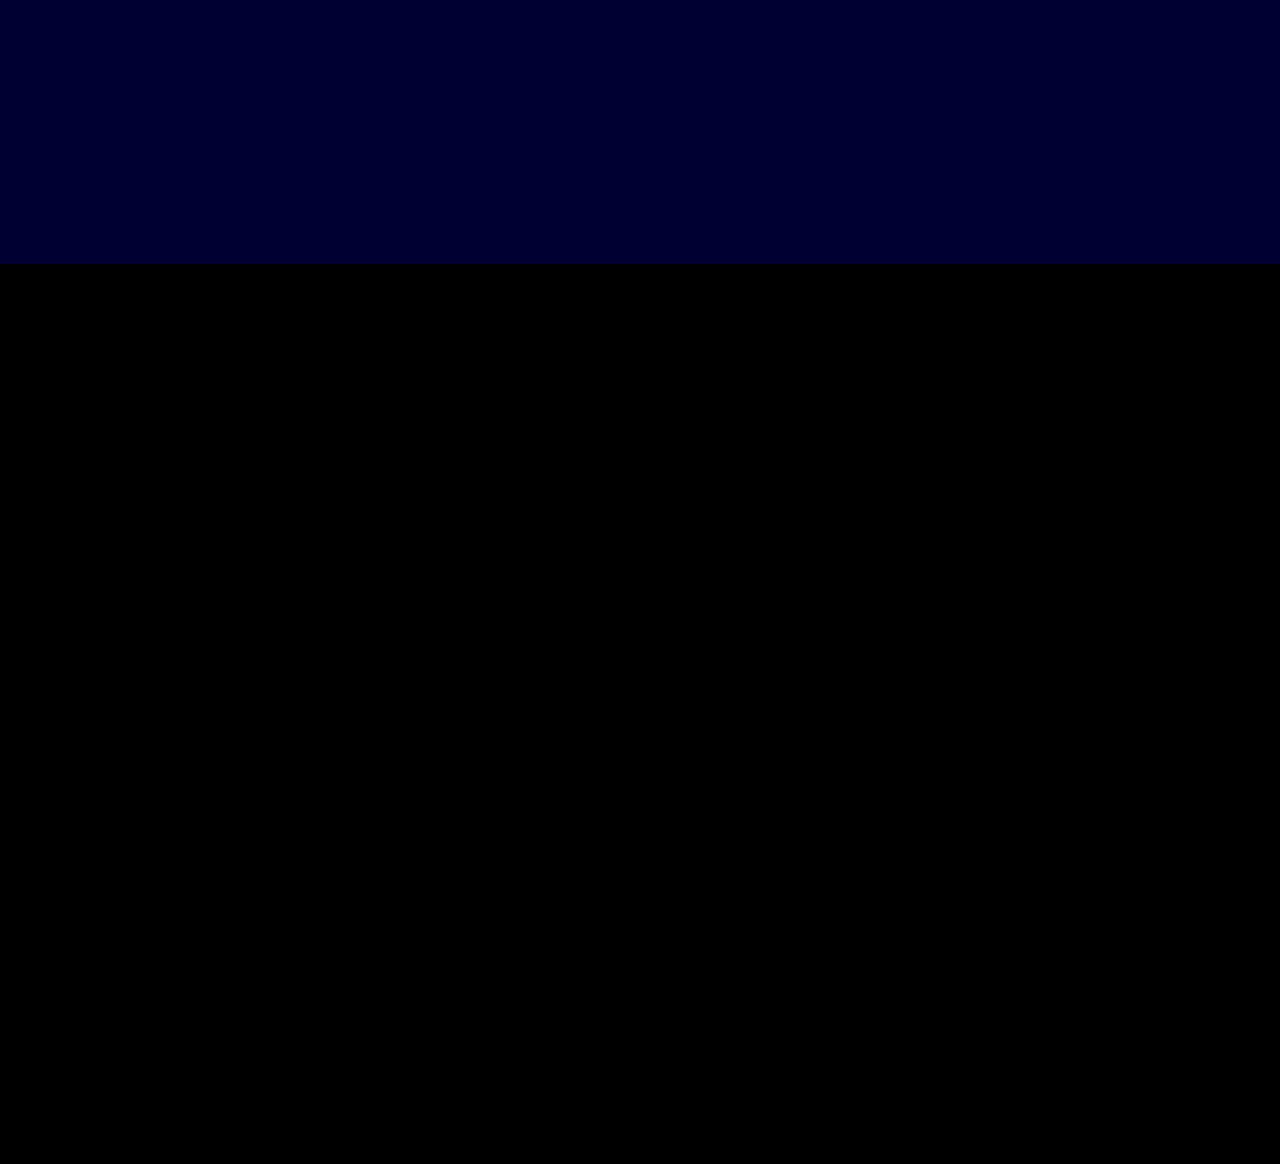
==== commit a9c9e970: "text help" ====
--- a/index.html
+++ b/index.html
@@ -22,15 +22,27 @@
     <!-- Image Sequence Instead of Bars -->
     <div class="image-sequence-container" id="first-sequence">
         <div class="image-sequence">
-            <div class="section">                                                              <!--Notice this new div, wrap it around the text when puting the textthingy-->
-                <div class="typewriter-text">The beginning of a dangerous journey...</div>
+            <!-- Wrap each image with text pair -->
+            <div class="image-text-pair">
                 <img src="Panels\Santors behind bars.PNG" alt="Prison 1" class="active">
+                <div class="sequence-text">The weight of confinement</div>
+            </div>
+            <div class="image-text-pair">
                 <img src="Panels\Zoom out to window.PNG" alt="Prison 2">
+                <div class="sequence-text">A glimpse of freedom</div>
+            </div>
+            <div class="image-text-pair">
                 <img src="Panels\Sky from bars.PNG" alt="Prison 3">
+                <div class="sequence-text">World beyond the iron</div>
+            </div>
+            <div class="image-text-pair">
                 <img src="Panels\sky and feild.PNG" alt="Prison 4">
+                <div class="sequence-text">Horizons of possibility</div>
             </div>
         </div>
     </div>
+
+
 <!--First flash back-->
     <div class="image-sequence-container2" id="second-sequence2">  
         <div class="image-container2" id="imageContainer">  
--- a/styles.css
+++ b/styles.css
@@ -560,4 +560,66 @@
 .scroll-video.playing {
     opacity: 1;
     scale: 1;
-}+}
+/* First Sequence Text Styles */
+#first-sequence .image-text-pair {
+    position: absolute;
+    width: 100%;
+    height: 100%;
+    top: 0;
+    left: 0%;
+}
+
+#first-sequence .sequence-text {
+    position: absolute;
+    bottom: 15%;
+    left: 50%;
+    transform: translateX(-50%);
+    opacity: 0;
+    transition: opacity 0.8s ease-in-out;
+    font-family: 'Courier New', monospace;
+    color: white;
+    font-size: 2rem;
+    text-shadow: 2px 2px 8px rgba(0, 0, 0, 0.9);
+    pointer-events: none;
+    z-index: 100;
+    text-align: center;
+    max-width: 80%;
+}
+
+#first-sequence img.active + .sequence-text {
+    opacity: 1;
+}
+/* Fix for Second Sequence (Flashback) */
+#second-sequence2 .flashback-image-wrapper {
+    position: relative;
+    width: 100%;
+    height: 100%;
+    display: flex;
+    justify-content: center;
+    align-items: center;
+}
+
+#second-sequence2 .image-container2 {
+    position: absolute;
+    left: 50%;
+    top: 50%;
+    transform: translate(-50%, -50%);
+    width: auto;
+    max-width: 80vw;
+    height: auto;
+    max-height: 90vh;
+}
+
+#second-sequence2 .primary-image,
+#second-sequence2 .secondary-image {
+    position: relative !important;
+    left: auto !important;
+    top: auto !important;
+    transform: none !important;
+    width: auto;
+    height: auto;
+    max-width: 100%;
+    max-height: 90vh;
+    object-fit: contain;
+}
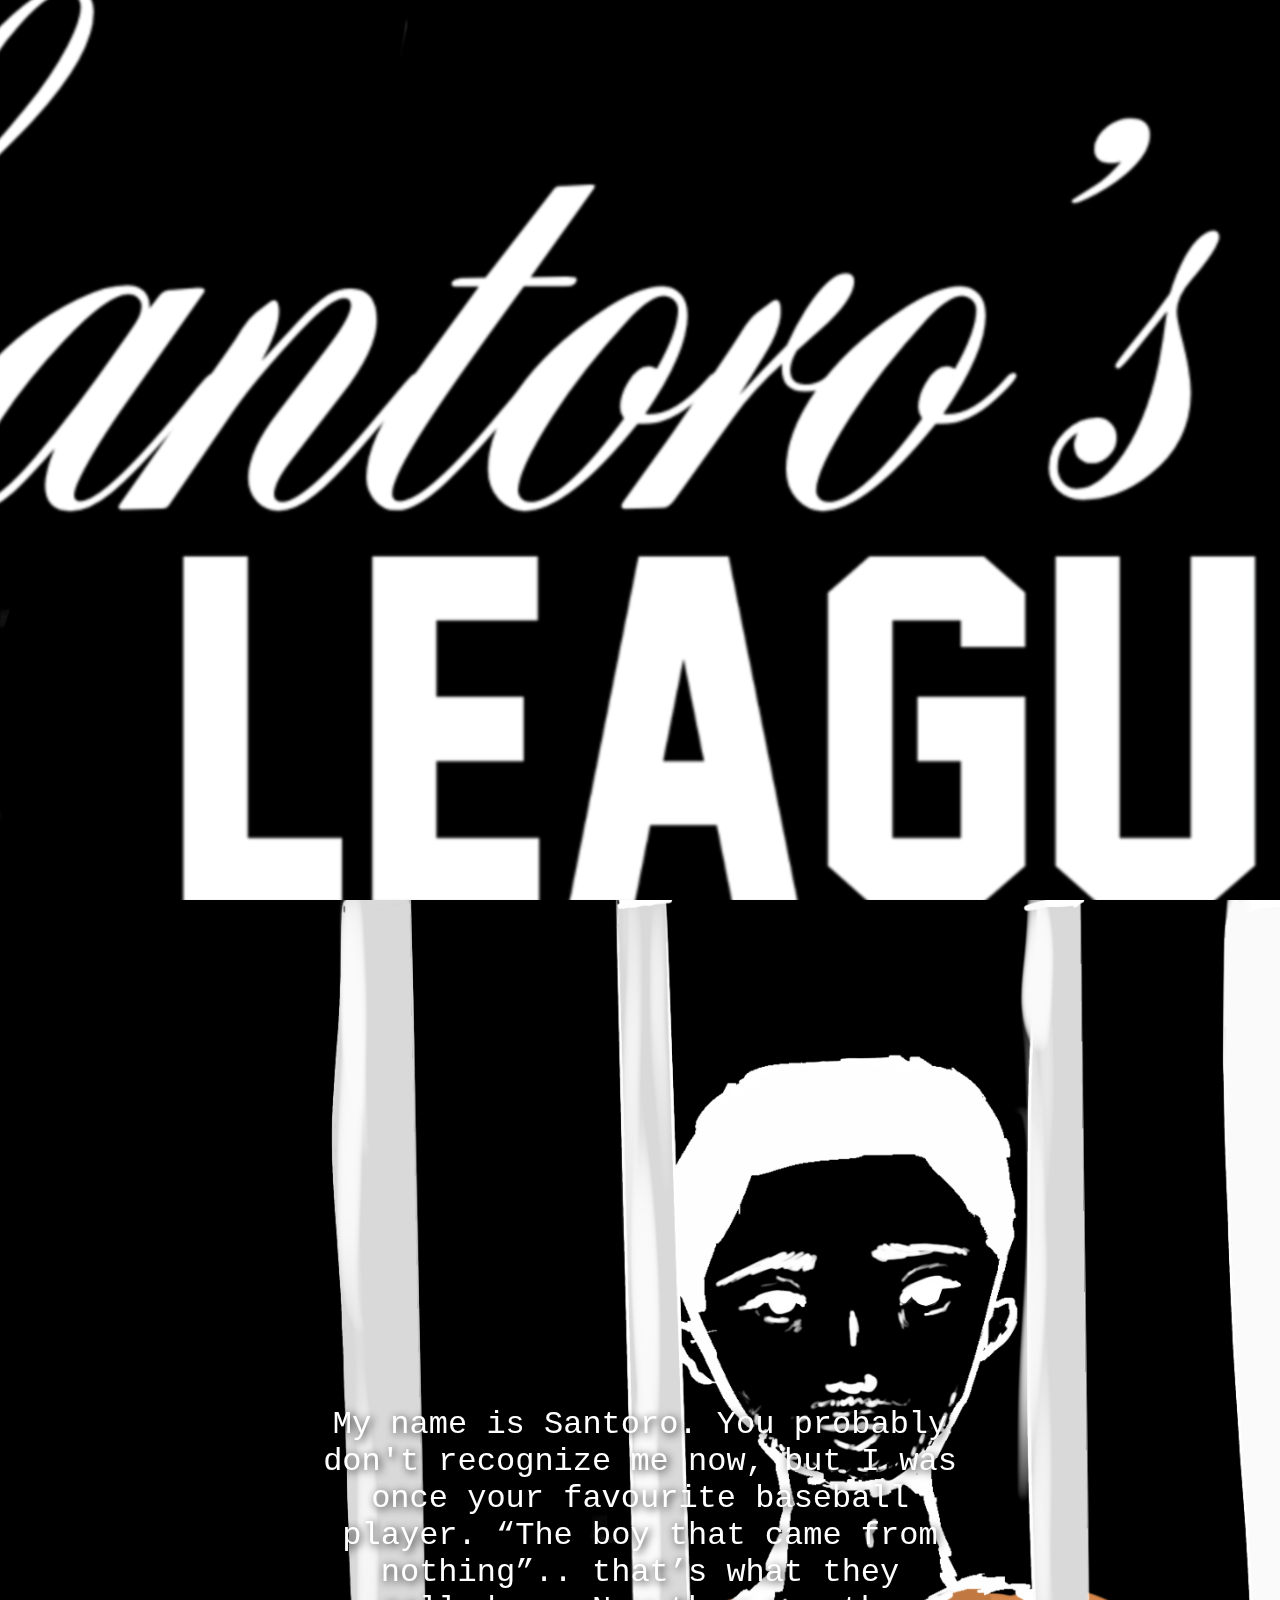
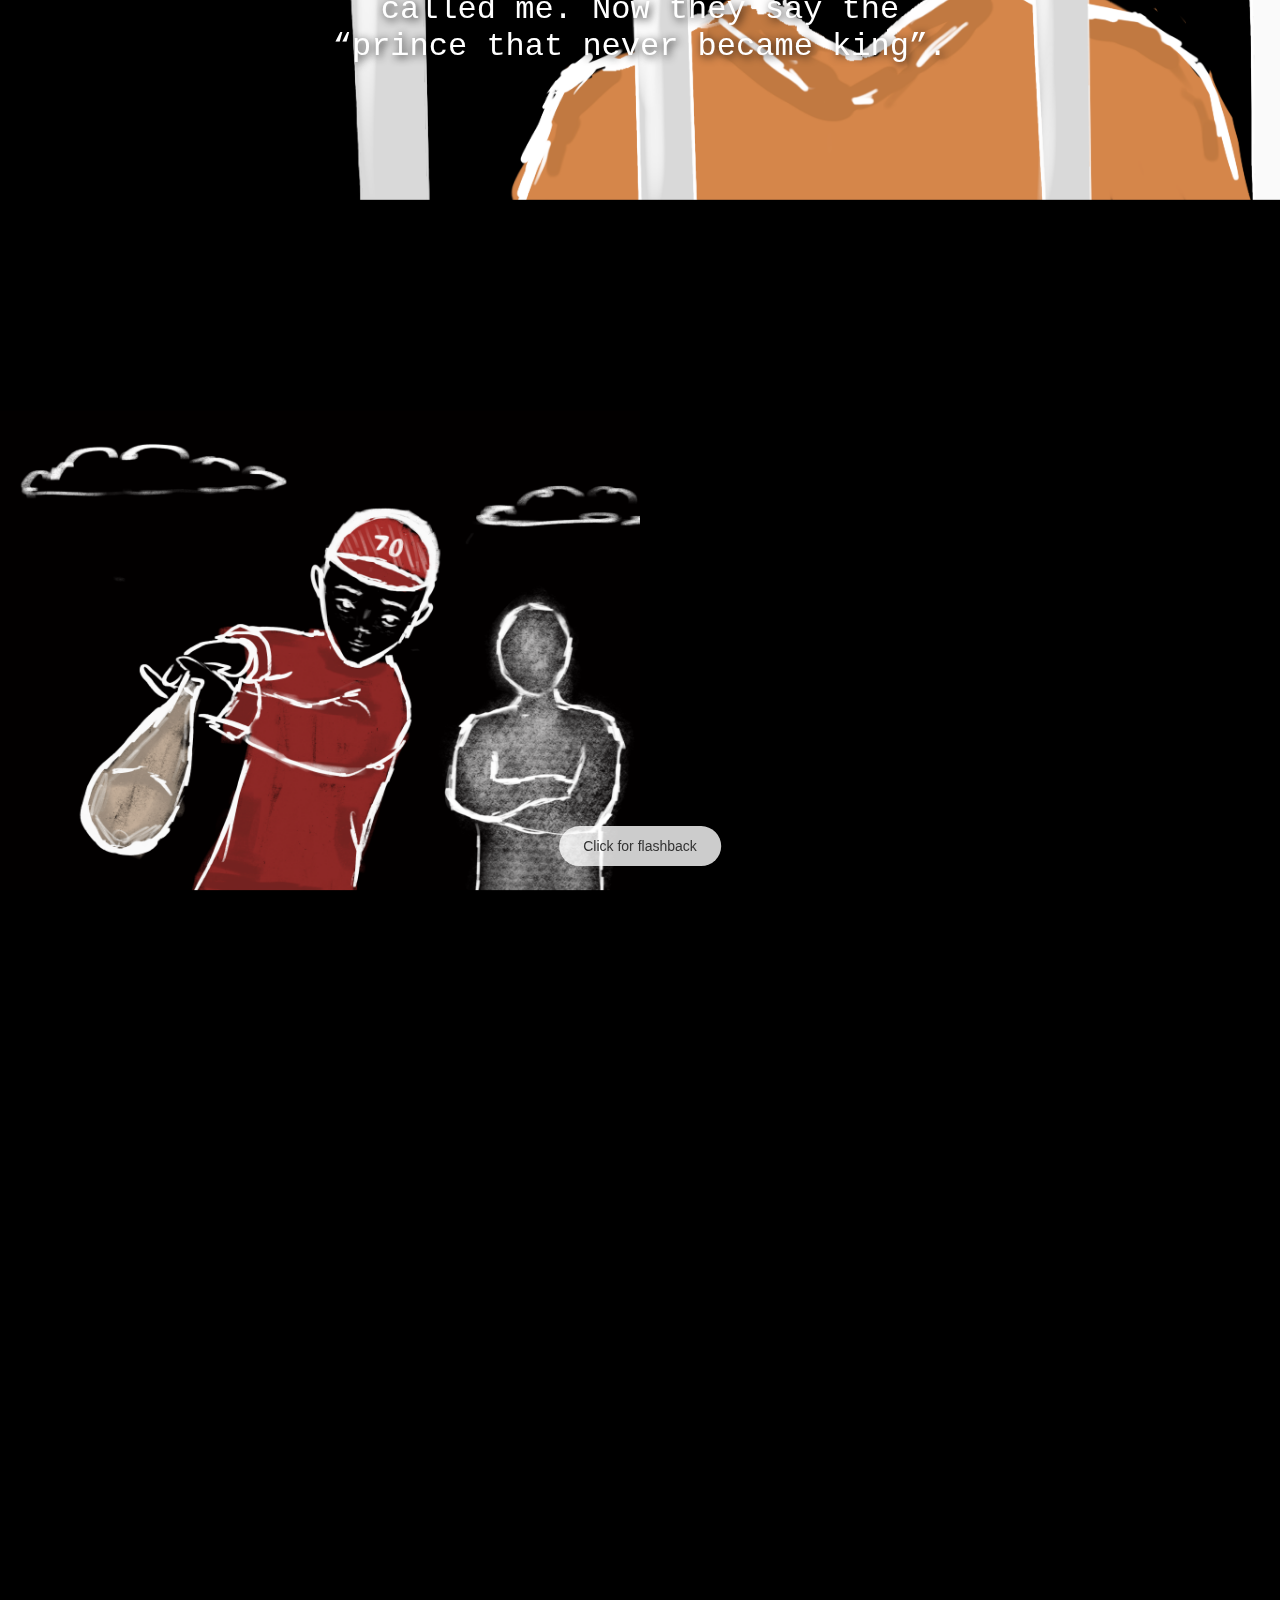
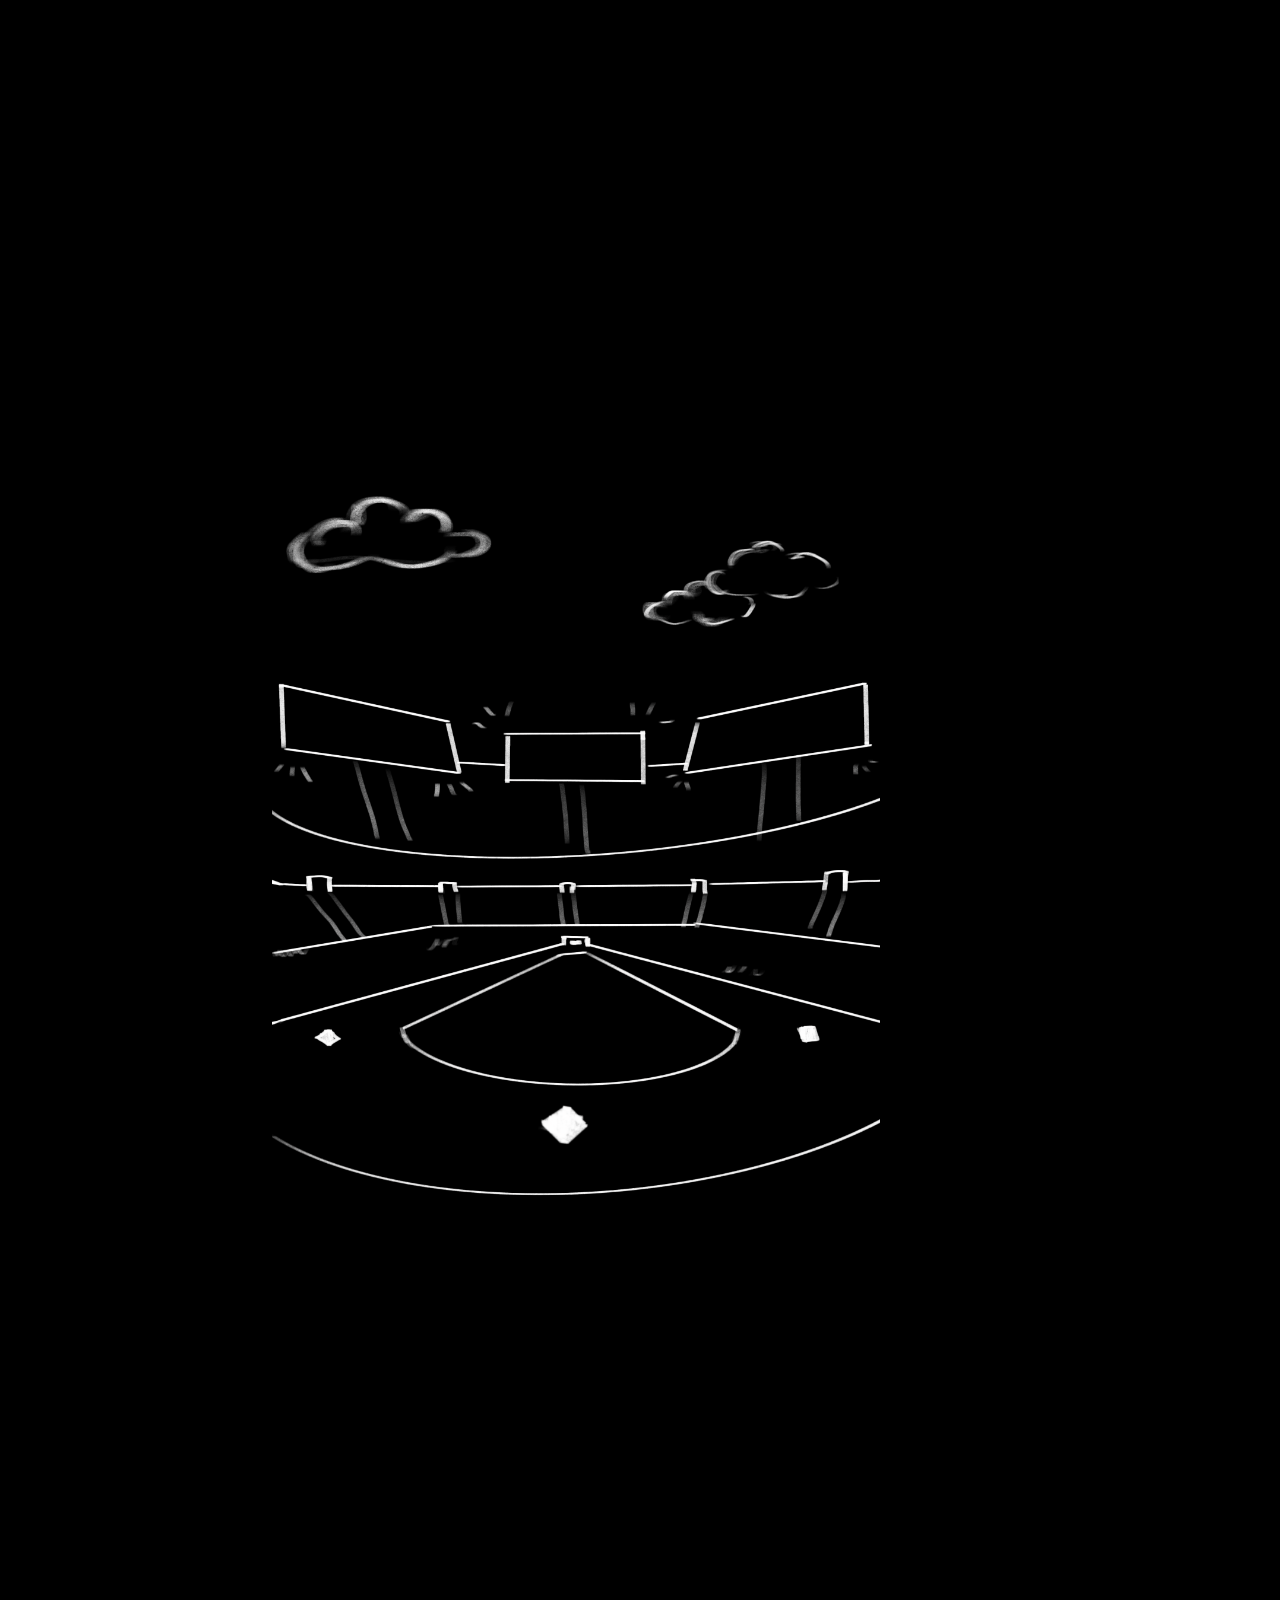
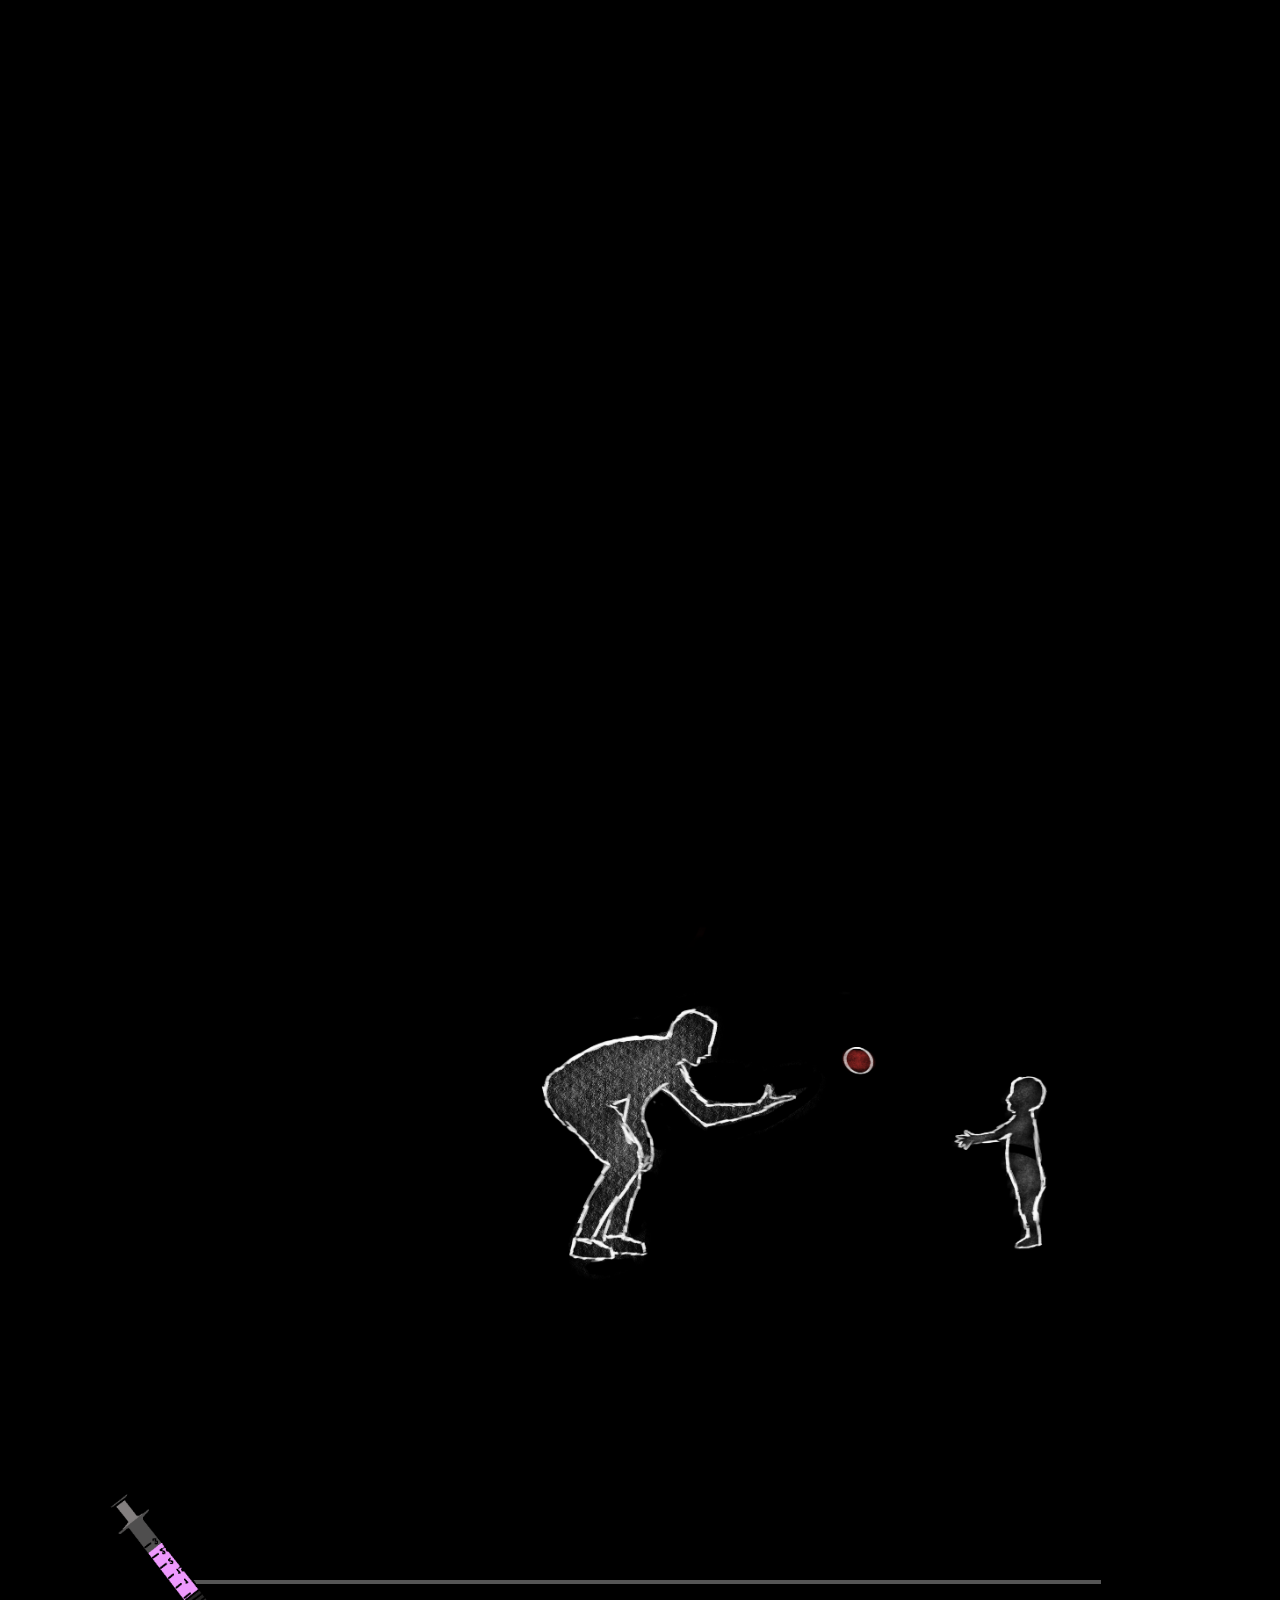
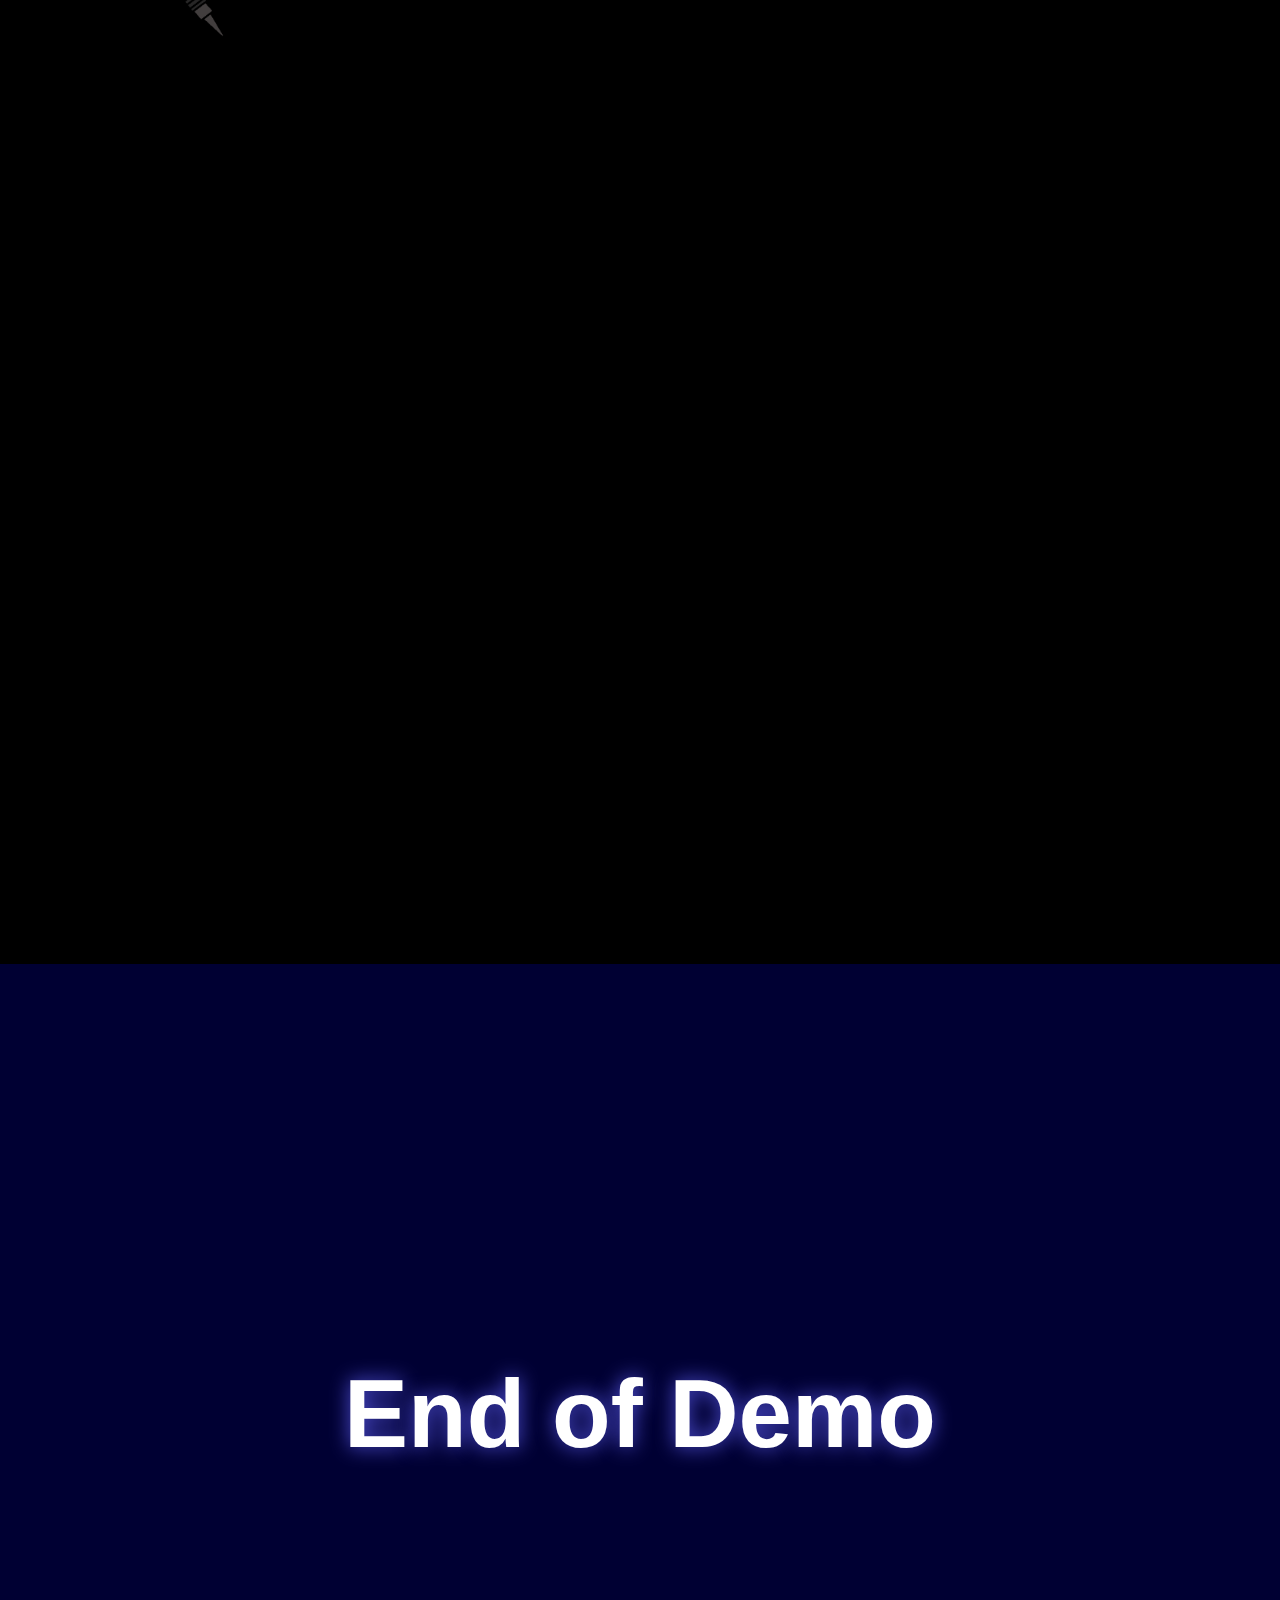
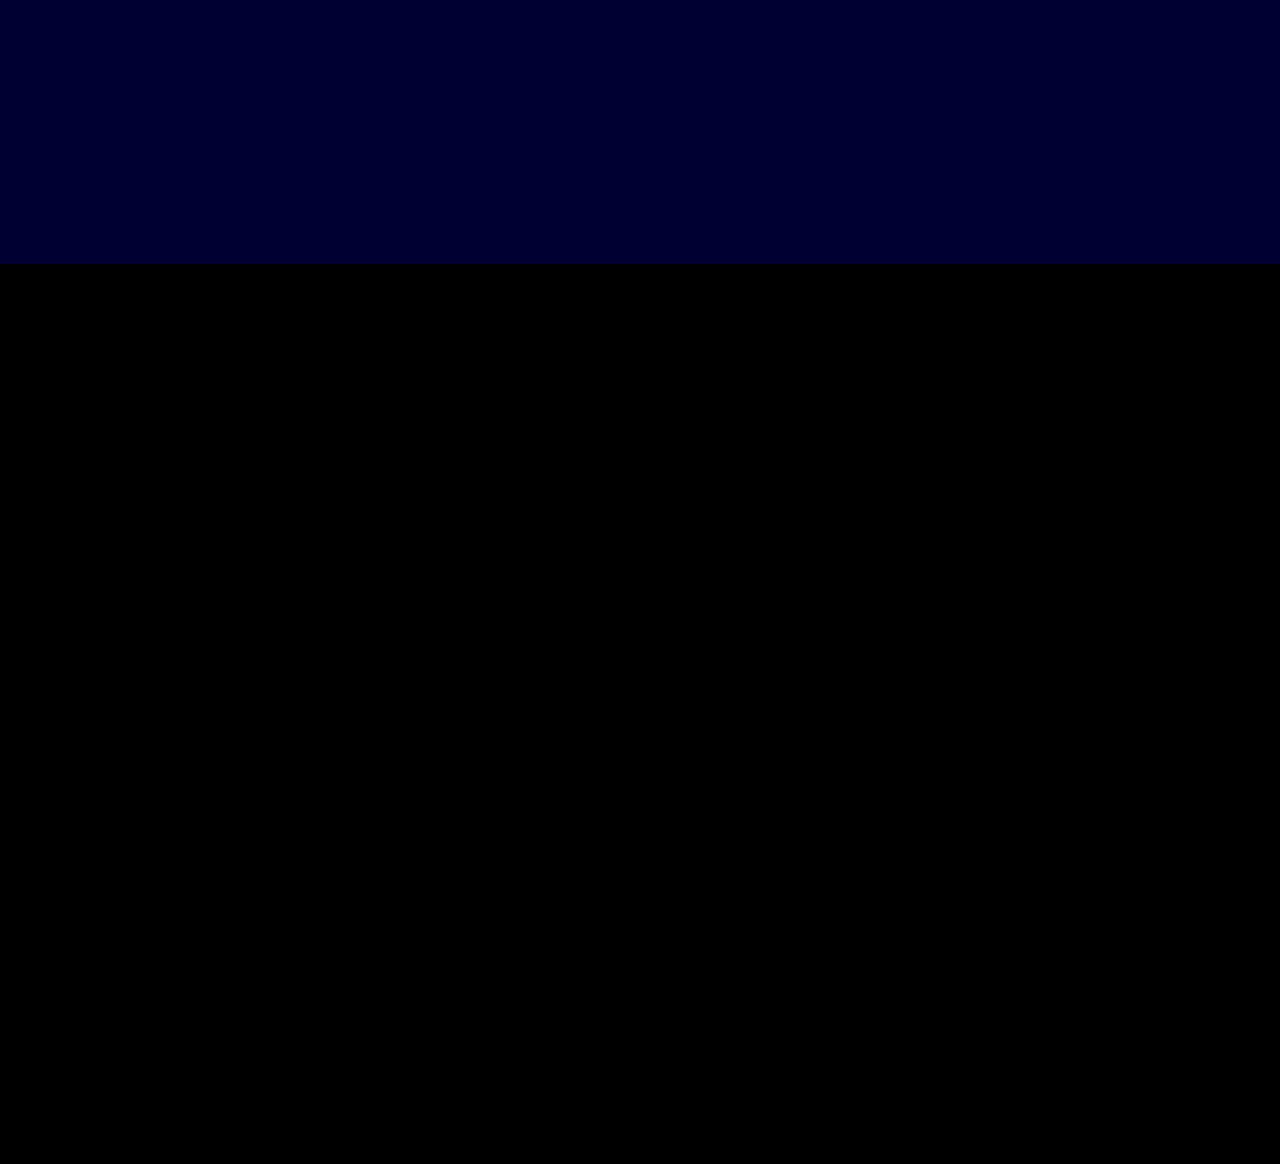
==== commit fc586cf5: "new text" ====
--- a/index.html
+++ b/index.html
@@ -25,19 +25,19 @@
             <!-- Wrap each image with text pair -->
             <div class="image-text-pair">
                 <img src="Panels\Santors behind bars.PNG" alt="Prison 1" class="active">
-                <div class="sequence-text">The weight of confinement</div>
+                <div class="sequence-text">My name is Santoro. You probably don't recognize me now, but I was once your favourite baseball player. “The boy that came from nothing”.. that’s what they called me. Now they say the “prince that never became king”.</div>
             </div>
             <div class="image-text-pair">
                 <img src="Panels\Zoom out to window.PNG" alt="Prison 2">
-                <div class="sequence-text">A glimpse of freedom</div>
+                <div class="sequence-text">"Where did it all go wrong?” That question rings in my head every waking hour in this shithole. Let me explain.</div>
             </div>
             <div class="image-text-pair">
                 <img src="Panels\Sky from bars.PNG" alt="Prison 3">
-                <div class="sequence-text">World beyond the iron</div>
+                <div class="sequence-text">Outside, the sun was always shining... too bright, too free for someone like me. I could feel its warmth, but it never reached me. Not while I was here.</div>
             </div>
             <div class="image-text-pair">
                 <img src="Panels\sky and feild.PNG" alt="Prison 4">
-                <div class="sequence-text">Horizons of possibility</div>
+                <div class="sequence-text">There was a time when I was just a kid... running around, not a care in the world. Baseball, laughter, the sound of freedom... I had no idea back then that the game would change for me in ways I could never predict.</div>
             </div>
         </div>
     </div>
@@ -80,17 +80,17 @@
     <div class="scroll-container">
         <div class="section">
             <img class="section-image" src="Panels\act2p1.png" alt="Journey">
-            <div class="typewriter-text">The beginning of a dangerous journey...</div>
+            <div class="typewriter-text">The pitch was coming fast—faster than anything I’d ever faced. The crowd was deafening, but all I could hear was my heartbeat and the ball slicing through the air. In that moment, it was just me and the game.</div>
             
             
         </div>
         <div class="section">
             <img class="section-image" src="Panels\act2p2.png" alt="Adventure">
-            <div class="typewriter-text">The beginning of a dangerous journey...</div>
+            <div class="typewriter-text"></div>
         </div>
         <div class="section">
             <img class="section-image" src="Panels\act2p3.png" alt="Memory">
-            <div class="typewriter-text">The beginning of a dangerous journey...</div>
+            <div class="typewriter-text">That pitch… the final out. I could feel everything change. The roar of the crowd, the rush of adrenaline—it was overwhelming. We were going to the World Series. I couldn’t believe it.</div>
             <div class="section-title">Memory</div>
 
             <div class="image-upload">
@@ -112,7 +112,7 @@
         </div>
         <div class="section">
             <img class="section-image" src="Panels\act2p4.png" alt="Discovery">
-            <div class="typewriter-text">The beginning of a dangerous journey...</div>
+            <div class="typewriter-text"></div>
             <div class="section-title">Discovery</div>
             
         </div>
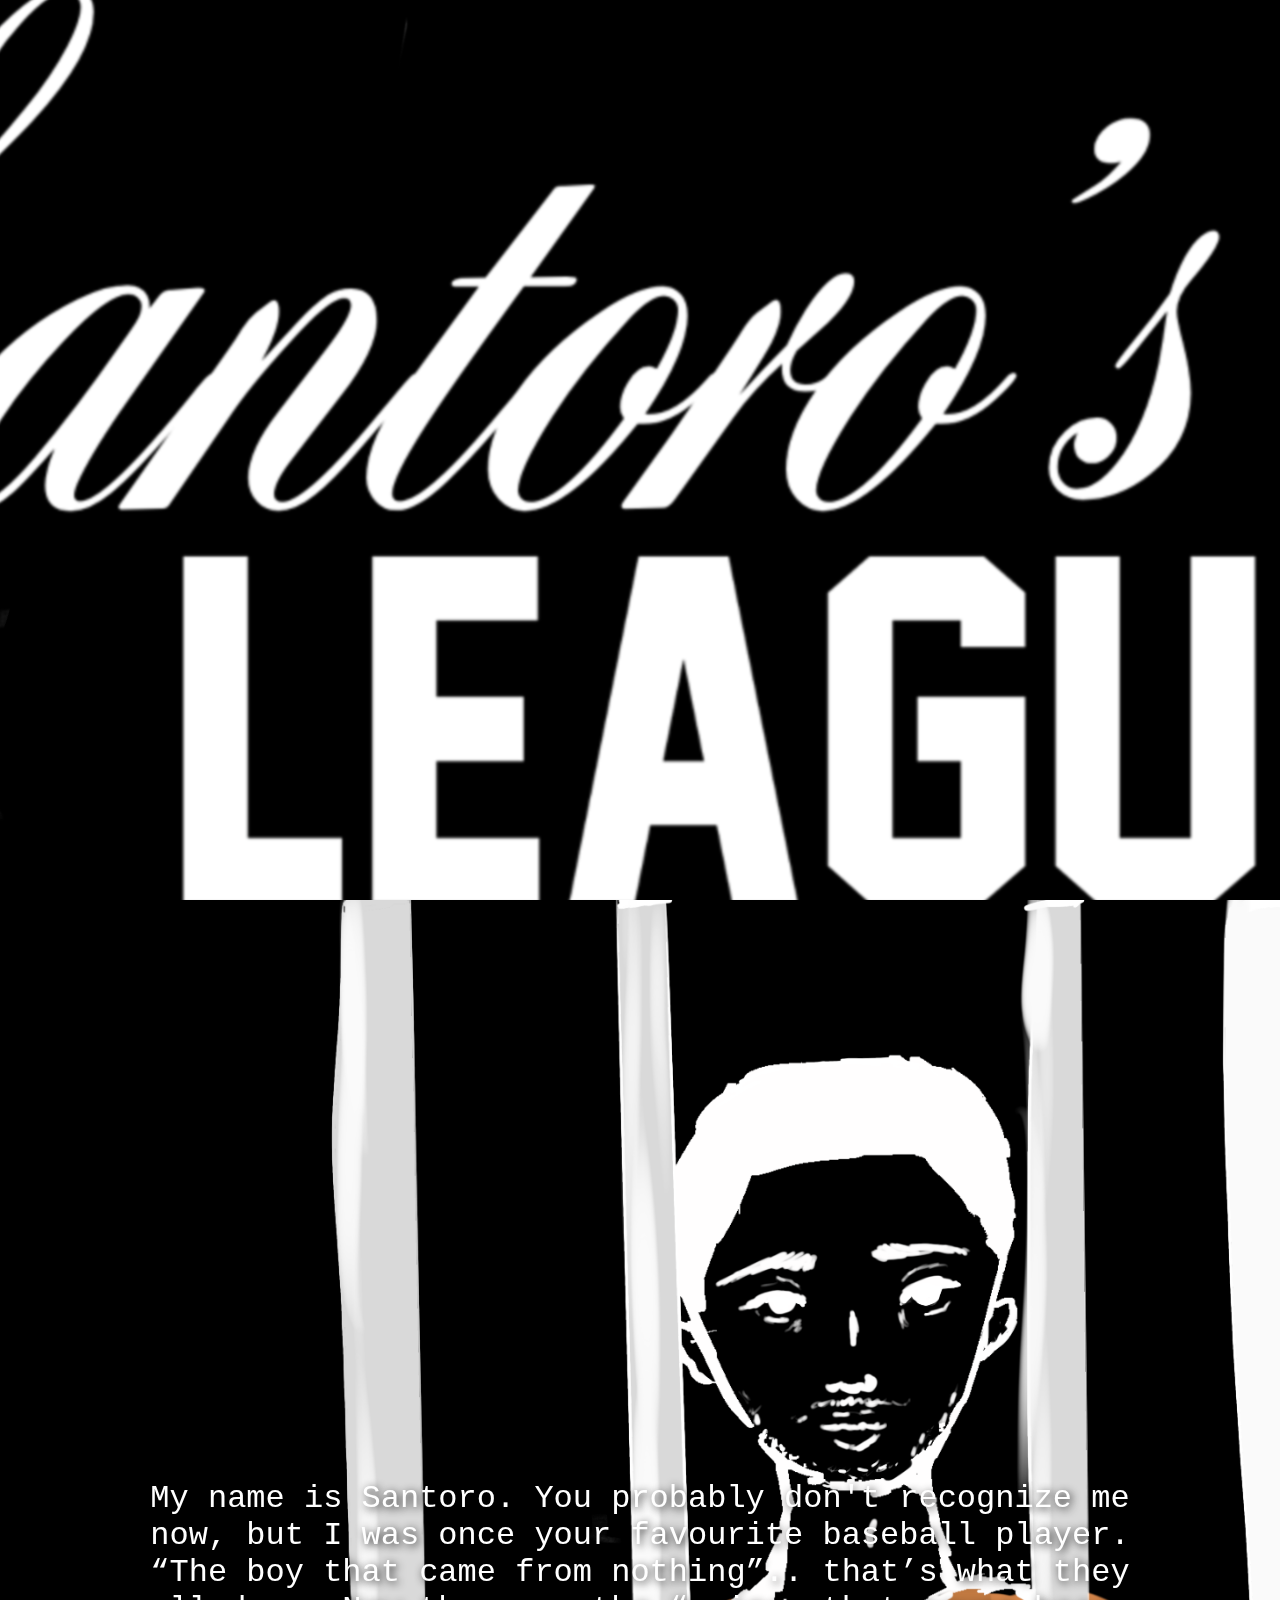
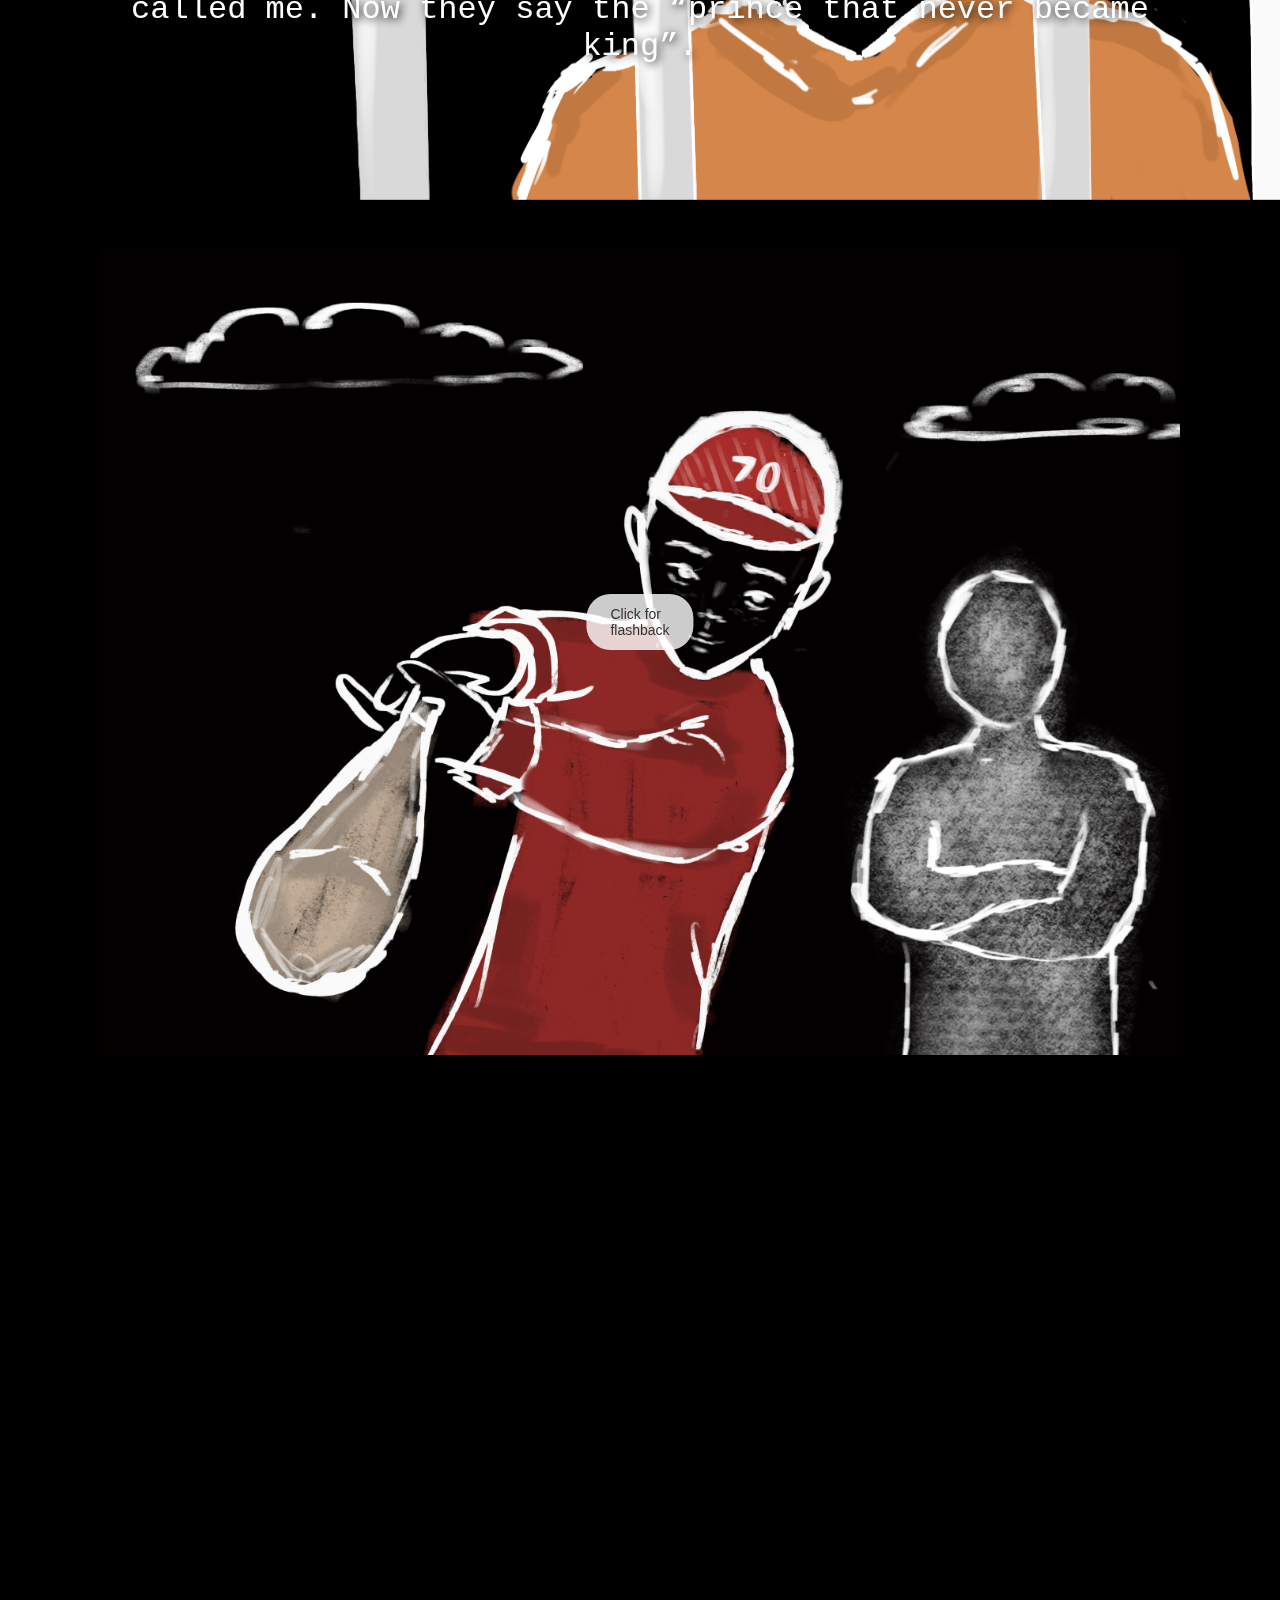
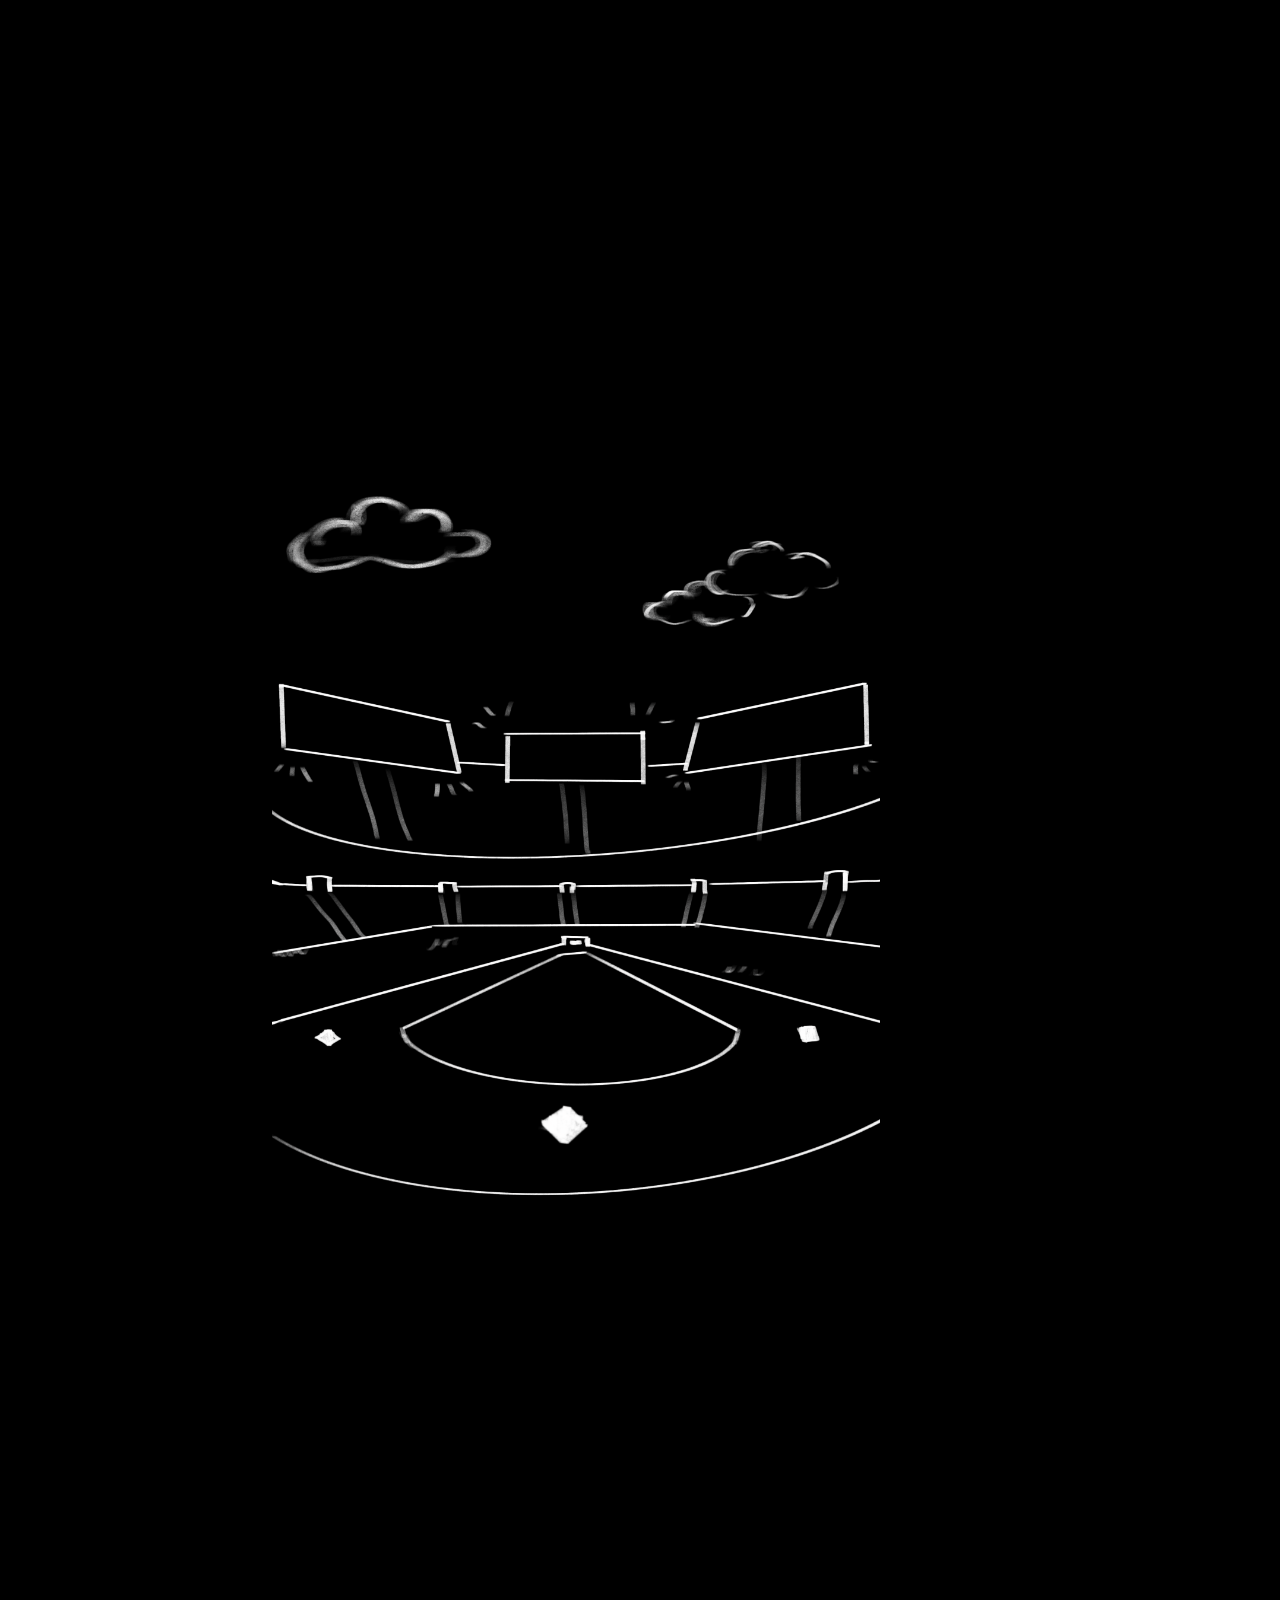
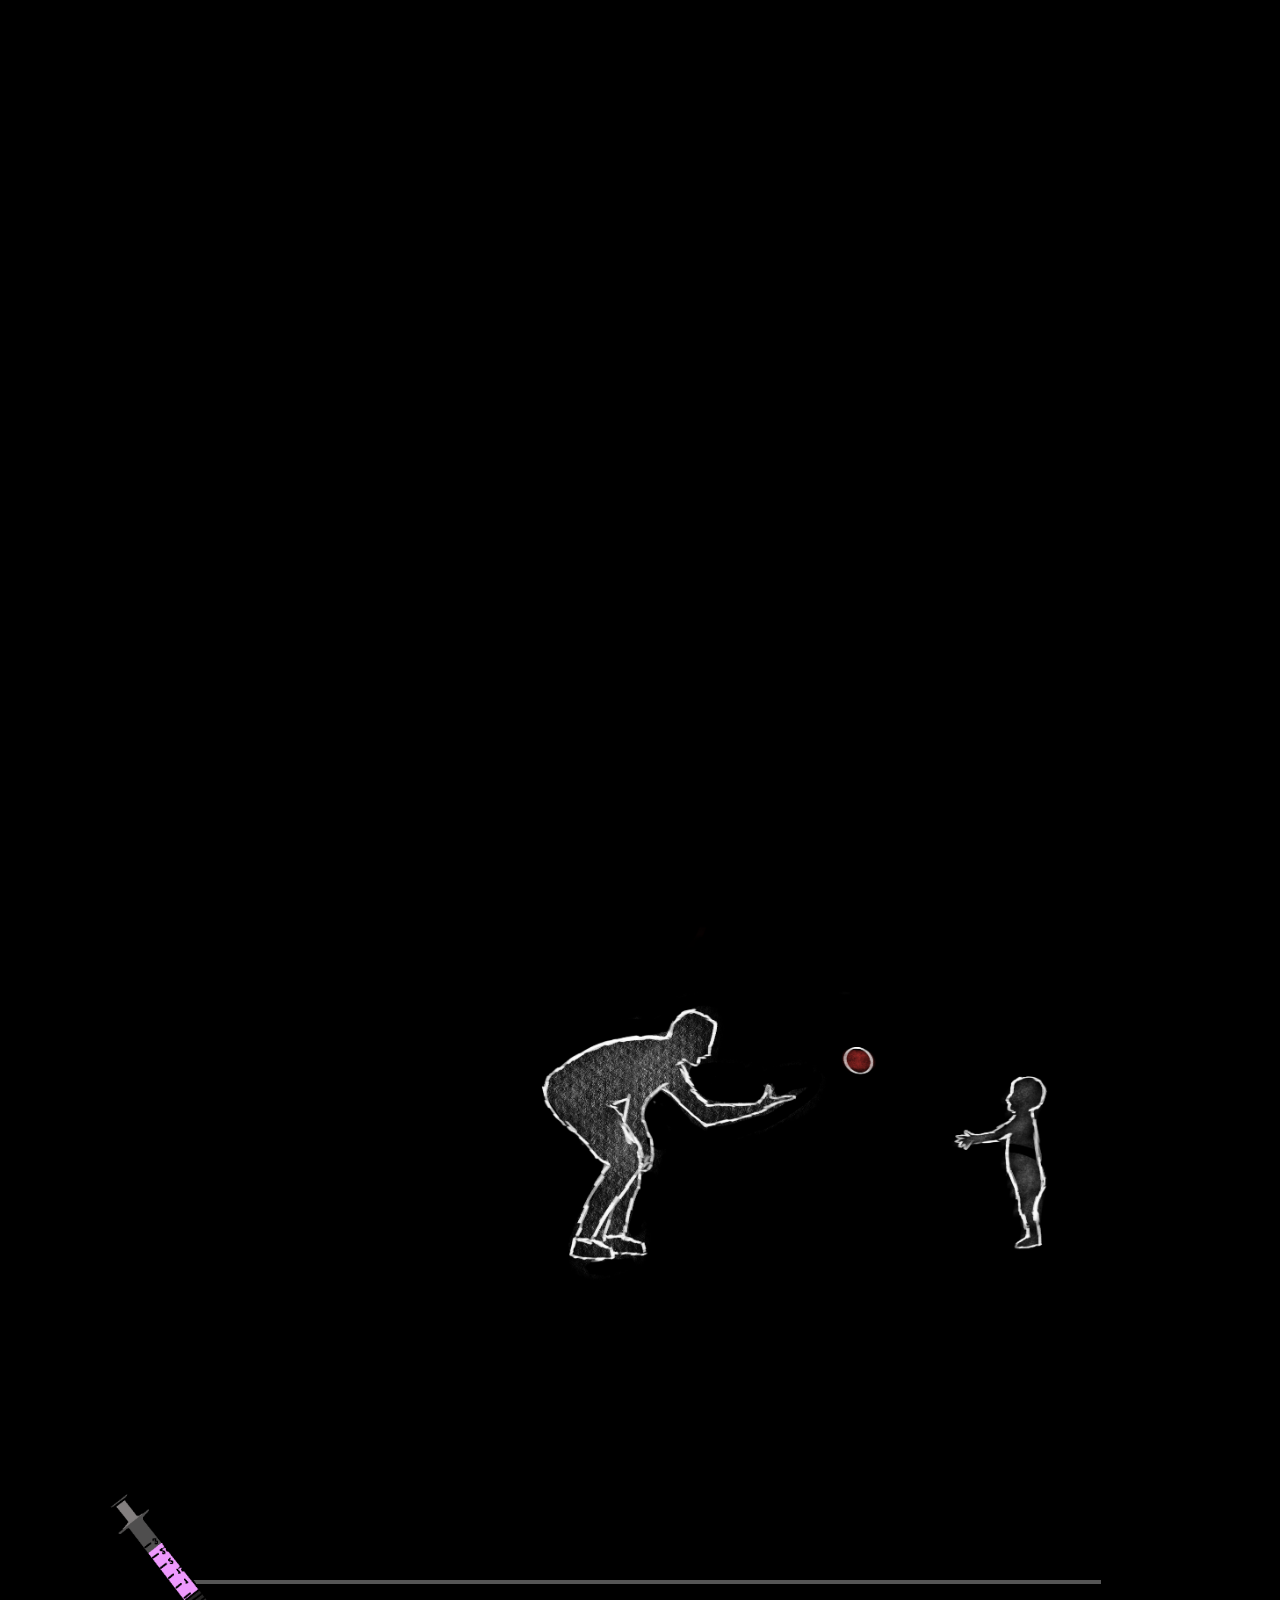
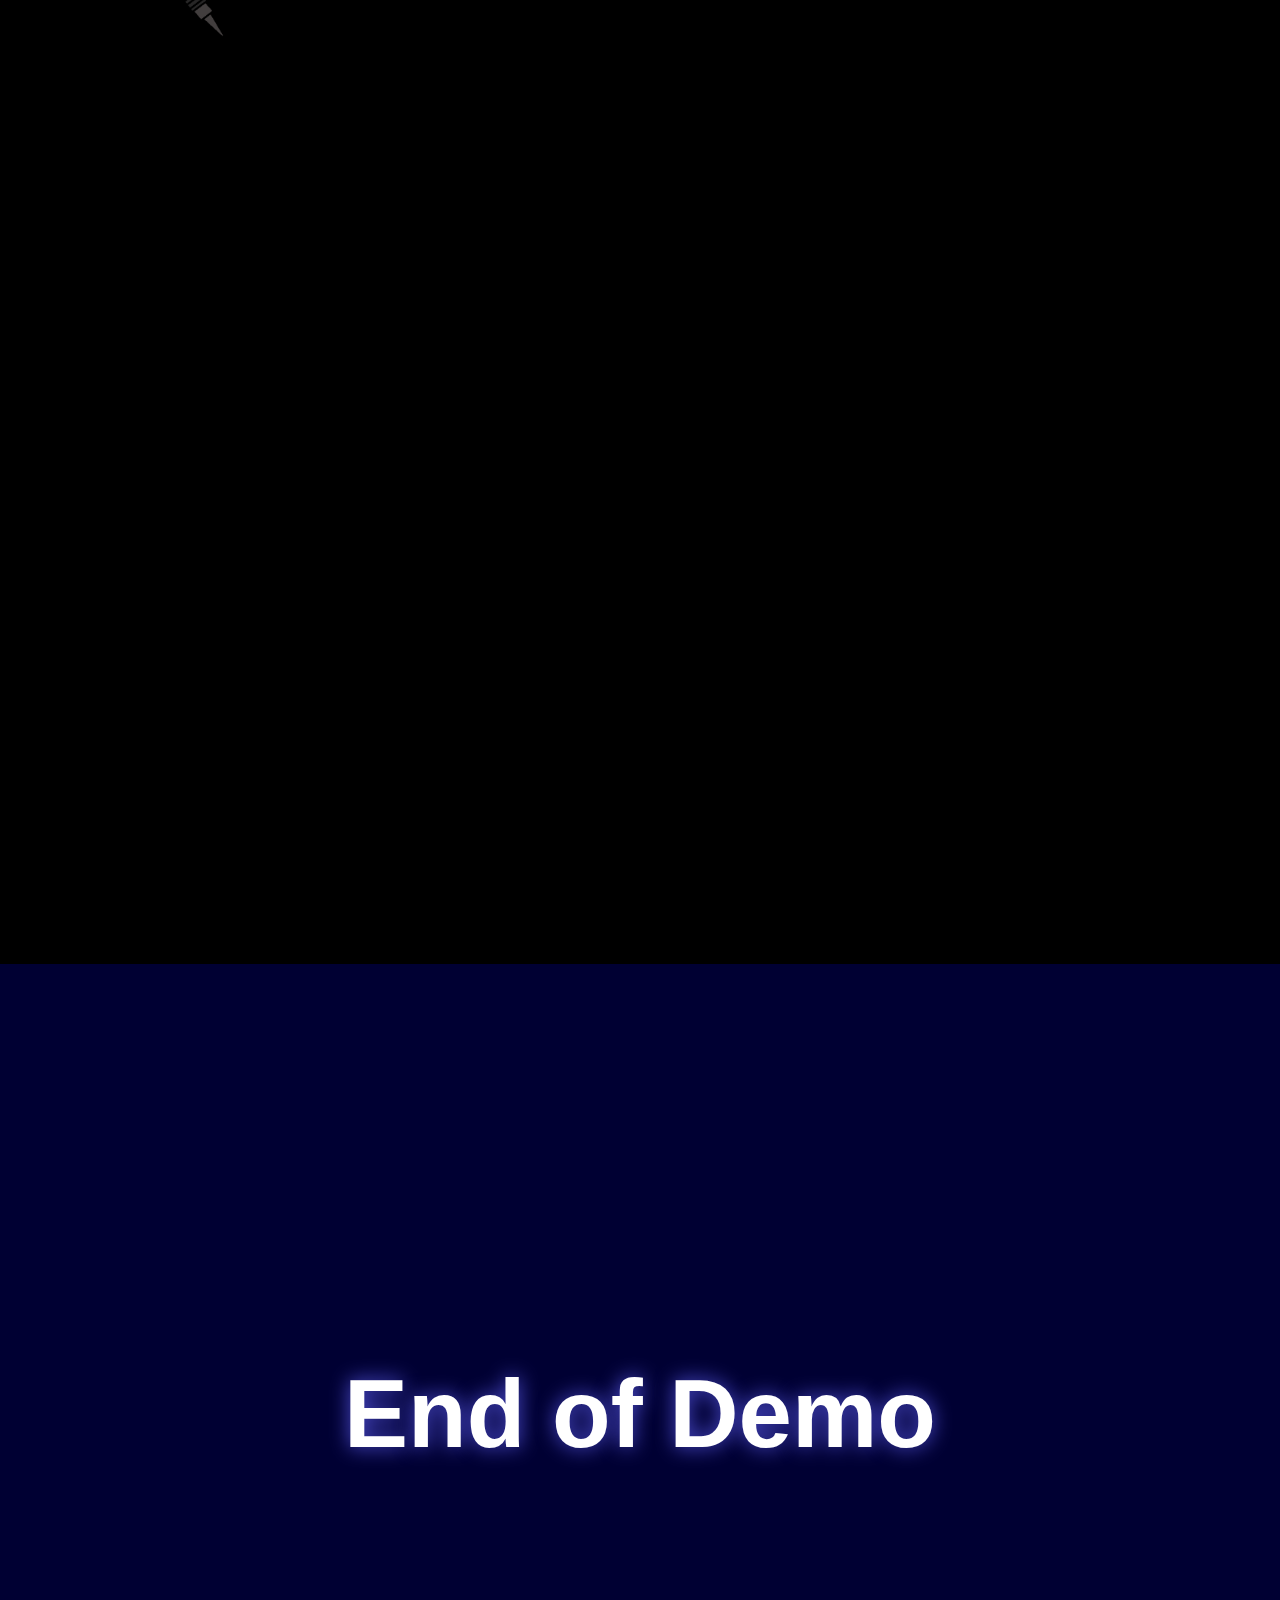
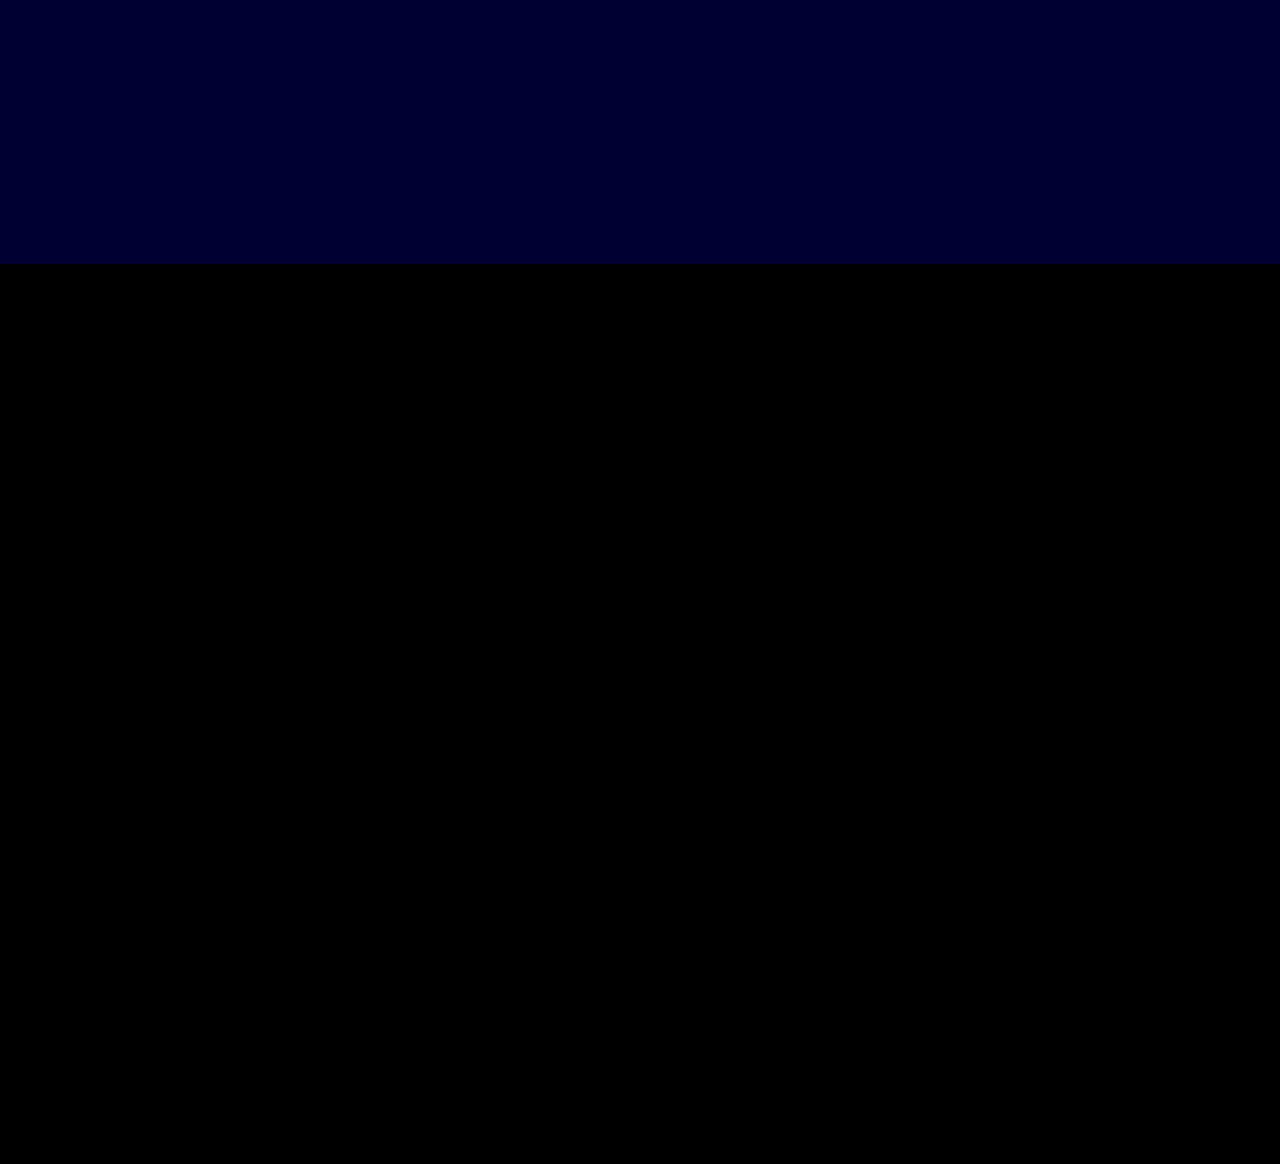
==== commit 61581e4d: "more text" ====
--- a/index.html
+++ b/index.html
@@ -33,40 +33,62 @@
             </div>
             <div class="image-text-pair">
                 <img src="Panels\Sky from bars.PNG" alt="Prison 3">
-                <div class="sequence-text">Outside, the sun was always shining... too bright, too free for someone like me. I could feel its warmth, but it never reached me. Not while I was here.</div>
+                <div class="sequence-text">I was once free, and innocent.</div>
             </div>
             <div class="image-text-pair">
                 <img src="Panels\sky and feild.PNG" alt="Prison 4">
-                <div class="sequence-text">There was a time when I was just a kid... running around, not a care in the world. Baseball, laughter, the sound of freedom... I had no idea back then that the game would change for me in ways I could never predict.</div>
+                <div class="sequence-text">My love for baseball started later than most. As a kid, I only played because my dad told me to.</div>
             </div>
         </div>
     </div>
 
 
 <!--First flash back-->
+    <!-- Corrected Flashback Section HTML -->
     <div class="image-sequence-container2" id="second-sequence2">  
         <div class="image-container2" id="imageContainer">  
-            <!-- Center wrapper -->  
-            <div class="flashback-image-wrapper">  
-                <img src="Panels\Young Snatos with dad.PNG"  
-                    class="primary-image"  
-                    id="primaryImage">  
-                <img src="Panels\Sanots Father drinking.PNG"  
-                    class="secondary-image"  
-                    id="secondaryImage">  
-            </div>  
+            <div class="flashback-image-wrapper">
+                <!-- Primary Image & Text -->
+                <div class="flashback-pair">
+                    <img src="Panels\Young Snatos with dad.PNG"  
+                        class="primary-image"  
+                        id="primaryImage">  
+                    <div class="flashback-text">"He taught me everything about the game..."</div>
+                </div>
+                
+                <!-- Secondary Image & Text -->
+                <div class="flashback-pair">
+                    <img src="Panels\Sanots Father drinking.PNG"  
+                        class="secondary-image"  
+                        id="secondaryImage">  
+                    <div class="flashback-text">"...but nothing about life's curveballs"</div>
+                </div>
+            </div>
             <div class="click-indicator">Click for flashback</div>  
         </div>  
-    </div>  
+    </div>
 
     <!-- New Image Sequence Before Horizontal Scroll -->
+    <!-- Updated Second Sequence HTML -->
     <div class="image-sequence-container" id="second-sequence">
         <div class="image-sequence">
-       
-            <img src="Panels\Santoro going to collage.png" alt="Story 3">
-            <img src="Panels\Feild.png" alt="Story 4">
-            <img src="Panels\Santos bat swing.png" alt="Story 5">
-            <img src="Panels\Sign to team.png" alt="Story 6">
+            <!-- Each image with its own text -->
+            <div class="image-text-pair">
+                <img src="Panels\Santoro going to collage.png" alt="Story 3">
+                <div class="sequence-text">"College was my escape, my proving ground"</div>
+            </div>
+            <div class="image-text-pair">
+                <img src="Panels\Feild.png" alt="Story 4">
+                <div class="sequence-text">"This field saw my blood, sweat, and tears"</div>
+            </div>
+            <div class="image-text-pair">
+                <img src="Panels\Santos bat swing.png" alt="Story 5">
+                <div class="sequence-text">"Perfect form, perfect focus, perfect lie"</div>
+            </div>
+            <div class="image-text-pair">
+                <img src="Panels\Sign to team.png" alt="Story 6">
+                <div class="sequence-text">"The contract that sealed my fate"</div>
+            </div>
         </div>
     </div>
 <!--End changes here-->
@@ -80,17 +102,17 @@
     <div class="scroll-container">
         <div class="section">
             <img class="section-image" src="Panels\act2p1.png" alt="Journey">
-            <div class="typewriter-text">The pitch was coming fast—faster than anything I’d ever faced. The crowd was deafening, but all I could hear was my heartbeat and the ball slicing through the air. In that moment, it was just me and the game.</div>
+            <div class="typewriter-text">After years of tirelessly training, each game felt like pure vindication. I grew addicted to the rush of adrenaline with each roar of the stadium</div>
             
             
         </div>
         <div class="section">
             <img class="section-image" src="Panels\act2p2.png" alt="Adventure">
-            <div class="typewriter-text"></div>
+            <div class="typewriter-text">It was the playoffs, and I was playing perfectly. The pitch was coming fast—faster than anything I’d ever faced. The crowd was deafening, but all I could hear was my heartbeat and the ball slicing through the air. At that moment, it was just me and the game.</div>
         </div>
         <div class="section">
             <img class="section-image" src="Panels\act2p3.png" alt="Memory">
-            <div class="typewriter-text">That pitch… the final out. I could feel everything change. The roar of the crowd, the rush of adrenaline—it was overwhelming. We were going to the World Series. I couldn’t believe it.</div>
+            <div class="typewriter-text">That pitch… the final out. I could feel everything change. We were going to the World Series. I couldn’t believe it.</div>
             <div class="section-title">Memory</div>
 
             <div class="image-upload">
@@ -112,13 +134,13 @@
         </div>
         <div class="section">
             <img class="section-image" src="Panels\act2p4.png" alt="Discovery">
-            <div class="typewriter-text"></div>
+            <div class="typewriter-text">My team lifted me into the air. There was nothing like it, everyone celebrating, jumping, hugging. I was on top of the world, but I knew it wasn’t over. Not yet.</div>
             <div class="section-title">Discovery</div>
             
         </div>
         <div class="section">
             <img class="section-image" src="Panels\Act2p5 (1).png" alt="Creation">
-            <div class="typewriter-text">The beginning of a dangerous journey...</div>
+            <div class="typewriter-text">It was the day of the finals, and the weight of it all was starting to settle in. My heart was racing, but my mind was clear. The moment I locked eyes with the pitcher, my heart stopped. He held my gaze with intention.</div>
         </div>
         
     </div>
@@ -126,7 +148,7 @@
     <div class="gif-container">
         <div class="section">
             <img src="Panels\Untitled_Artwork.gif" alt="Scrolling effect" class="scrolling-gif">
-            <div class="typewriter-text">The beginning of a dangerous journey...</div>
+            <div class="typewriter-text">I adjusted my step and the ball whistled through the air. The crowd’s roar faded into nothing, and everything seemed to slow down. I closed my eyes and swung.</div>
         </div>
     </div>
     
@@ -135,14 +157,29 @@
 
 
     <!-- Image Sequence Scroller -->
+    <!-- Updated Third Sequence HTML -->
     <div class="image-sequence-container" id="third-sequence">
         <div class="image-sequence">
-            <img src="Panels\Act2p8.png" alt="Nature 5">
-            <img src="Panels\a3p1.png" alt="Nature 1" class="active">
-            <img src="Panels\a3p2.png" alt="Nature 2">
-            <img src="Panels\a3p3.png" alt="Nature 3">
-            <img src="Panels\a3p4.png" alt="Nature 4">
-            
+            <div class="image-text-pair">
+                <img src="Panels\Act2p8.png" alt="Nature 5">
+                <div class="sequence-text">"The beginning of the end"</div>
+            </div>
+            <div class="image-text-pair">
+                <img src="Panels\a3p1.png" alt="Nature 1" class="active">
+                <div class="sequence-text">"Falling from grace"</div>
+            </div>
+            <div class="image-text-pair">
+                <img src="Panels\a3p2.png" alt="Nature 2">
+                <div class="sequence-text">"Consequences come knocking"</div>
+            </div>
+            <div class="image-text-pair">
+                <img src="Panels\a3p3.png" alt="Nature 3">
+                <div class="sequence-text">"The harsh reality of fame"</div>
+            </div>
+            <div class="image-text-pair">
+                <img src="Panels\a3p4.png" alt="Nature 4">
+                <div class="sequence-text">"Redemption's long road ahead"</div>
+            </div>
         </div>
     </div>
 
--- a/styles.css
+++ b/styles.css
@@ -570,7 +570,9 @@
     left: 0%;
 }
 
-#first-sequence .sequence-text {
+#first-sequence .sequence-text,
+#second-sequence .sequence-text,
+#third-sequence .sequence-text {
     position: absolute;
     bottom: 15%;
     left: 50%;
@@ -585,11 +587,29 @@
     z-index: 100;
     text-align: center;
     max-width: 80%;
+    width: 100%;
+}
+@media (max-width: 768px) {
+    #first-sequence .sequence-text,
+    #second-sequence .sequence-text,
+    #third-sequence .sequence-text {
+        bottom: 10%;
+        font-size: 1.2rem;
+        max-width: 90%;
+    }
+}
+
+/* Remove any separate #second-sequence text styles */
+/* Keep this activation rule */
+img.active + .sequence-text {
+    opacity: 1;
 }
 
 #first-sequence img.active + .sequence-text {
     opacity: 1;
 }
+
+
 /* Fix for Second Sequence (Flashback) */
 #second-sequence2 .flashback-image-wrapper {
     position: relative;
@@ -623,3 +643,39 @@
     max-height: 90vh;
     object-fit: contain;
 }
+/* Flashback Pair Container */
+#second-sequence2 .flashback-pair {
+    position: absolute;
+    width: 100%;
+    height: 100%;
+    top: 0;
+    left: 0;
+    display: flex;
+    justify-content: center;
+    align-items: center;
+}
+
+/* Image Positioning (preserve original) */
+#second-sequence2 .primary-image,
+#second-sequence2 .secondary-image {
+    position: relative !important;
+    left: auto !important;
+    transform: none !important;
+    width: auto;
+    height: 90vh;
+    max-width: 90vw;
+    object-fit: contain;
+}
+
+/* Text Styling */
+#second-sequence2 .flashback-text {
+    position: absolute;
+    bottom: 15%;
+    left: 50%;
+    transform: translateX(-50%);
+    width: 80%;
+    text-align: center;
+    opacity: 0;
+    transition: opacity 0.5s ease;
+    z-index: 100;
+}